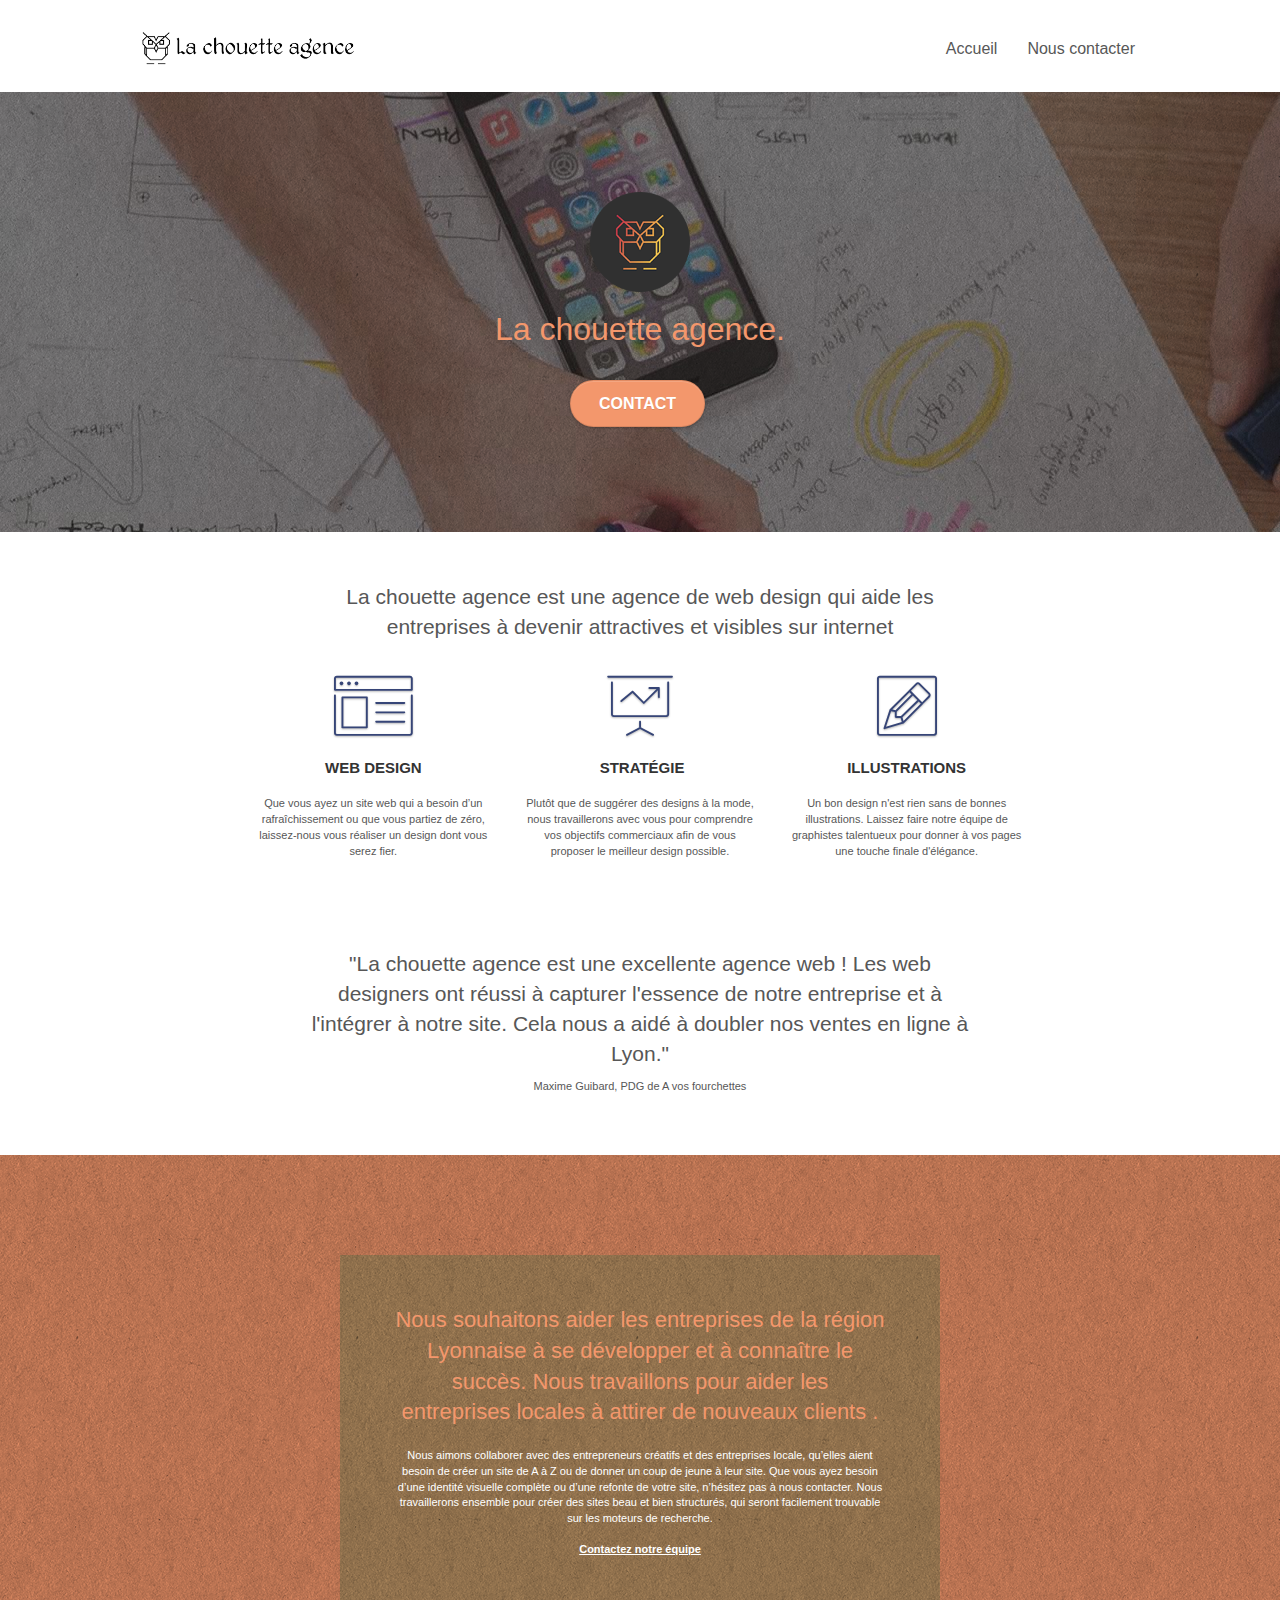
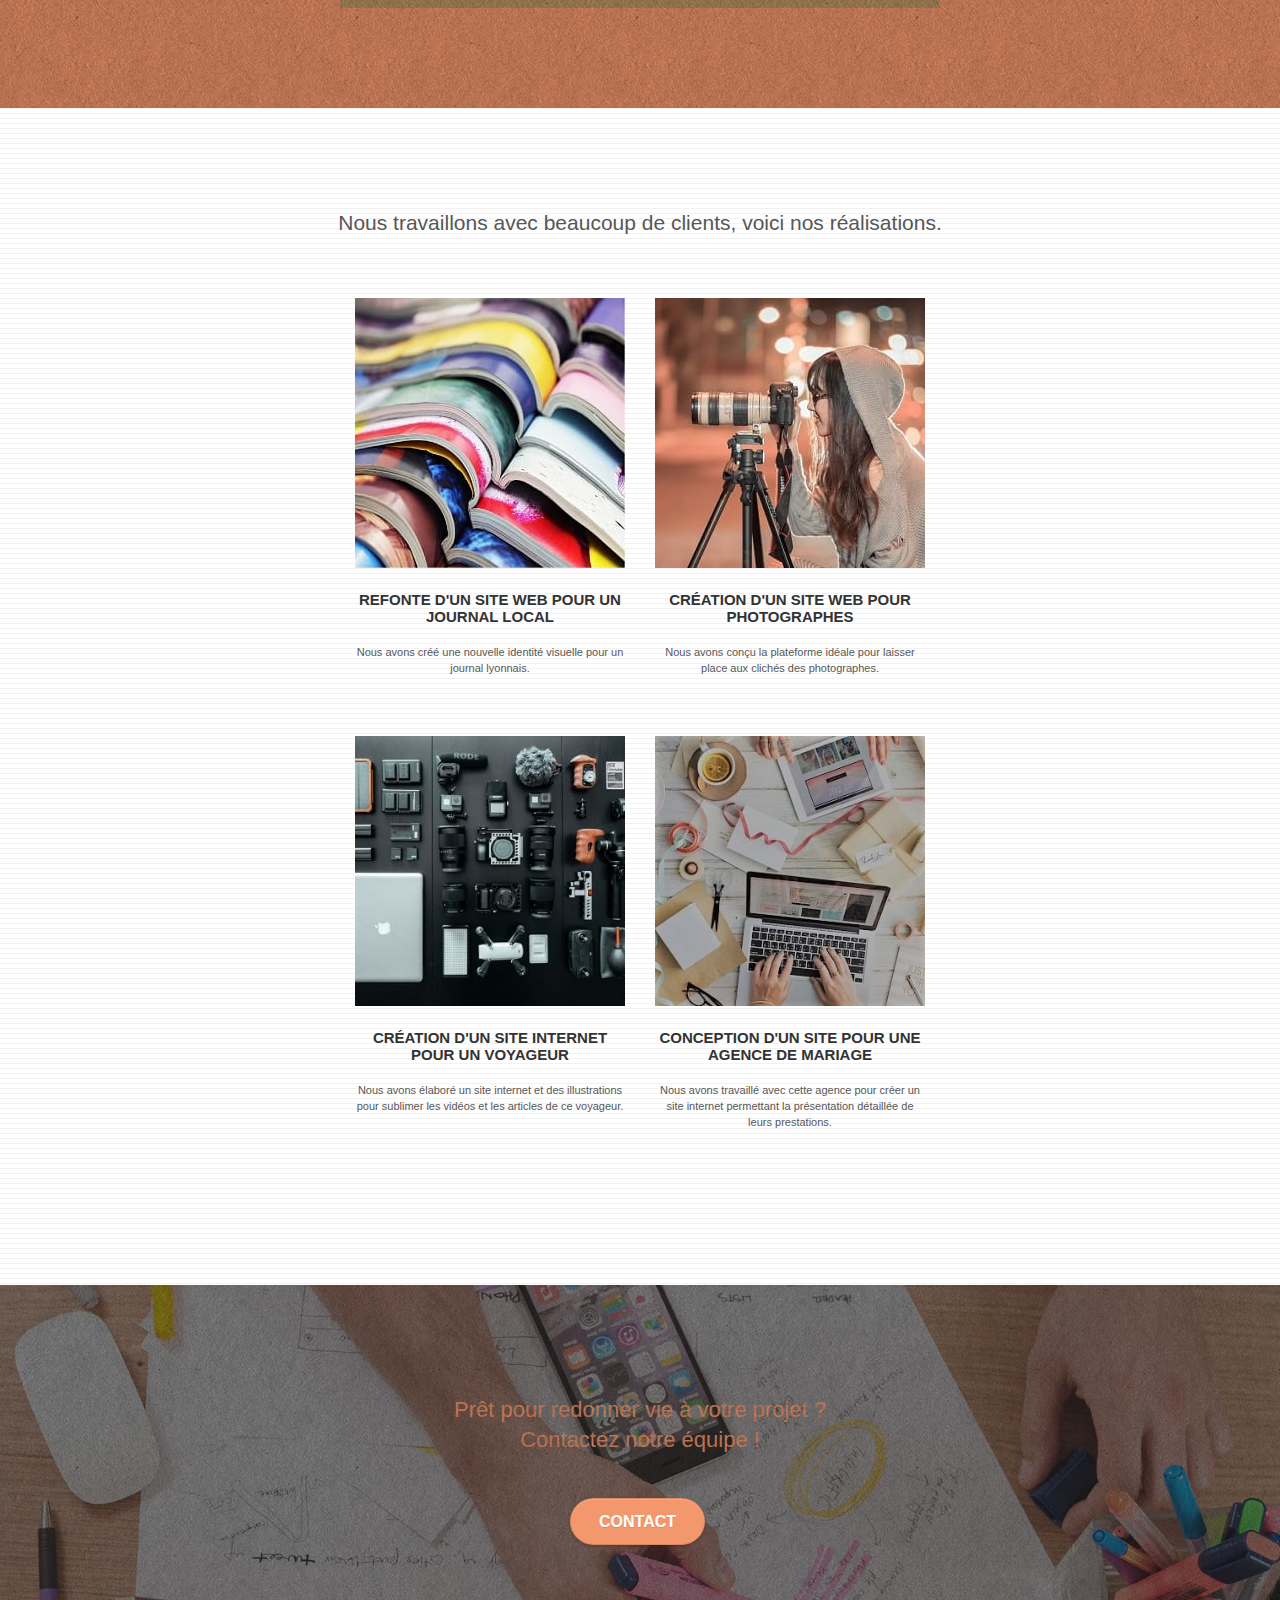
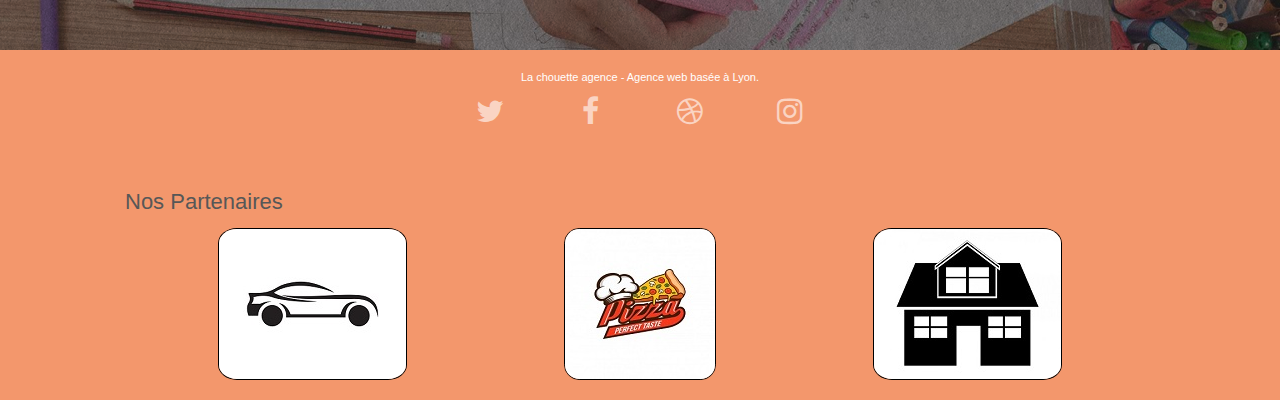
==== index.html @ 42422c64 "oublie lazy loading" ====
<!doctype html>
<html lang="fr">
<head>
    <meta charset="utf-8">
    <meta name="keywords" content="seo, google, site web, site internet, agence design paris, agence design, agence design,agence design,agence design,agence design,agence design,agence design,agence design,agence design">
    <meta name="description" content="L'entreprise de web design La chouette agence à Lyon vous propose graphistes webdesigners et intégrateurs afin de créer LE site qui vous correspond !">
    <meta name="viewport" content="width=device-width, initial-scale=1.0, viewport-fit=cover">
    <link rel="shortcut icon" type="image/png" href="favicon.jpg">
    
	<link rel="stylesheet" type="text/css" href="./css/bootstrap.css">
	<link rel="stylesheet" type="text/css" href="style.css">
	<link rel="stylesheet" type="text/css" href="./css/font-awesome.css">
	<link rel="stylesheet" type="text/css" href="./css/et-line.css">
	
    


    <title>Entreprise web design Lyon | La chouette agence</title>

    
<!-- Analytics -->
 
<!-- Analytics END -->
    
</head>
<body>
<!-- Principal conteneur -->
<div class="page-container">
    
<!-- bloc-0 -->
<header class="bloc bgc-white l-bloc " id="bloc-0">
	<div class="container bloc-sm">

		<nav class="navbar row">
			<div class="navbar-header">
				<a class="navbar-brand" href="index.html"><img loading="lazy" src="img/la-chouette-agence.png" alt="logo et typo de l'entreprise la chouette agence" height="40" /></a>
				<button id="nav-toggle" type="button" class="ui-navbar-toggle navbar-toggle" data-toggle="collapse" data-target=".navbar-1">
					<span class="sr-only">Toggle navigation</span><span class="icon-bar"></span><span class="icon-bar"></span><span class="icon-bar"></span>
				</button>
			</div>
			<div class="collapse navbar-collapse navbar-1 special-dropdown-nav">
				<ul class="site-navigation nav navbar-nav">
					<li>
						<a href="index.html">Accueil</a>
					</li>
					<li>
					</li>
					<li>
						<a href="page2.html">Nous contacter</a>
					</li>
				</ul>
			</div>
		</nav>
	</div>
</header>
<!-- bloc-0 END -->

<!-- bloc-1-presentation -->
<section class="bloc bgc-dark-slate-blue bg-banniere d-bloc bg-t-edge bloc-bg-texture texture-paper b-parallax" id="bloc-1-hero">
	<div class="container bloc-lg">
		<div class="row tight-width-whitespace">
			<div class="col-sm-12">
				<img loading="lazy" src="img/logo.png" class="center-block image-resize-mode" width="100" alt="logo de l'entreprise la chouette agence"/>
				<h1 class="text-center hero-bloc-text tc-white ">
					La chouette agence.
				</h1>
				<div class="text-center">
					<a href="page2.html" class="btn btn-lg btn-clean btn-rd cta-hero btn-atomic-tangerine" id="cta-hero">Contact</a>
				</div>
			</div>
		</div>
	</div>
</section>
<!-- bloc-1-presentation END -->

<!-- bloc-2-services -->
<section class="bloc bgc-white l-bloc" id="bloc-2-services">
	<div class="container bloc-md">
		<div class="row">
			<div class="col-sm-12 text-center">
				<p class="img-txt img-txt--1">La chouette agence est une agence de web design qui aide les entreprises à devenir attractives et visibles sur internet</p>
			</div>
		</div>
		<div class="row voffset-lg med-width-whitespace">
			<div class="col-sm-4">
				<div class="text-center">
					<span class="et-icon-browser sm-shadow icon-dark-slate-blue icons icon-lg"></span>
				</div>
				<h3 class="mg-md text-center">
					Web design
				</h3>
				<p class="text-center ">
					Que vous ayez un site web qui a besoin d&rsquo;un rafraîchissement ou que vous partiez de zéro, laissez-nous vous réaliser un design dont vous serez fier.
				</p>
			</div>
			<div class="col-sm-4">
				<div class="text-center">
					<span class="et-icon-presentation sm-shadow icon-dark-slate-blue icons icon-lg"></span>
				</div>
				<h3 class="mg-md text-center">
					&nbsp;Stratégie
				</h3>
				<p class="text-center ">
					Plutôt que de suggérer des designs à la mode, nous travaillerons avec vous pour comprendre vos objectifs commerciaux afin de vous proposer le meilleur design possible.<br>
				</p>
			</div>
			<div class="col-sm-4">
				<div class="text-center">
					<span class="et-icon-edit sm-shadow icon-dark-slate-blue icons icon-lg"></span>
				</div>
				<h3 class="mg-md text-center">
					Illustrations
				</h3>
				<p class="text-center ">
					Un bon design n'est rien sans de bonnes illustrations. Laissez faire notre équipe de graphistes talentueux pour donner à vos pages une touche finale d'élégance.
				</p>
			</div>
		</div>
		<div class="row voffset-lg voffset">
			<div class="col-xs-12 col-md-8 col-md-offset-2 text-center">
				<p class="img-txt">"La chouette agence est une excellente agence web ! Les web designers ont réussi à capturer l'essence de notre entreprise et à l'intégrer à notre site. Cela nous a aidé à doubler nos ventes en ligne à Lyon."</p>
				<p>Maxime Guibard, PDG de A vos fourchettes</p>

			</div>
		</div>
	</div>
</section>
<!-- bloc-2-services END -->

<!-- bloc-3-what-i-do -->
<section class="bloc tc-white bgc-atomic-tangerine bg-presentation d-bloc bloc-bg-texture texture-paper b-parallax" id="bloc-3-what-i-do">
	<div class="container bloc-lg">
		<div class="row tight-width-whitespace black-background">
			<div class="col-sm-12">
				<h2 class="mg-md text-center tc-white">
					Nous souhaitons aider les entreprises de la région Lyonnaise à se développer et à connaître le succès. Nous travaillons pour aider les entreprises locales à attirer de nouveaux clients .<br>
				</h2>
				<p class="text-center white">
					Nous aimons collaborer avec des entrepreneurs créatifs et des entreprises locale, qu’elles aient besoin de créer un site de A à Z ou de donner un coup de jeune à leur site. Que vous ayez besoin d’une identité visuelle complète ou d’une refonte de votre site, n’hésitez pas à nous contacter. Nous travaillerons ensemble pour créer des sites beau et bien structurés, qui seront facilement trouvable sur les moteurs de recherche. <br><br><a class="ltc-white bold-link" href="page2.html">Contactez notre équipe</a><br>
				</p>
			</div>
		</div>
	</div>
</section>
<!-- bloc-3-what-i-do END -->

<!-- bloc-4-portfolio -->
<section class="bloc bgc-white bg-lines-h2-bg bg-repeat l-bloc" id="bloc-4-portfolio">
	<div class="container bloc-lg">
		<div class="row">
			<div class="col-sm-12 text-center">
				<p class="img-txt">Nous travaillons avec beaucoup de clients, voici nos réalisations.</p>
			</div>
		</div>
		<div class="row tight-width-whitespace portfolio-row">
			<div class="col-sm-6">
				<a href="#" data-lightbox="img/1.jpg" data-gallery-id="gallery-1" data-caption="Refonte d'un site web pour un journal local" data-frame="snapshot-lb"><img loading="lazy" src="img/1.jpg" alt="Journeaux empilés les uns sur les autres" class="img-responsive portfolio-thumb" /></a>
				<h3 class="mg-md text-center">
					Refonte d'un site web pour un journal local
				</h3>
				<p class="text-center">
					Nous avons créé une nouvelle identité visuelle pour un journal lyonnais.
				</p>
			</div>
			<div class="col-sm-6">
				<a href="#" data-lightbox="img/2.jpg" data-gallery-id="gallery-1" data-caption="Création d'un site web pour photographes" data-frame="snapshot-lb"><img loading="lazy" src="img/2.jpg" class="img-responsive portfolio-thumb" alt="Photographe prenant une photo à l’aide d’un trépied" /></a>
				<h3 class="mg-md text-center">
					Création d'un site web pour photographes
				</h3>
				<p class="text-center">
					Nous avons conçu la plateforme idéale pour laisser place aux clichés des photographes.
				</p>
			</div>
		</div>
		<div class="row tight-width-whitespace portfolio-row">
			<div class="col-sm-6">
				<a href="#" data-lightbox="img/3.jpg" data-gallery-id="gallery-1" data-caption="Création d'un site internet pour un voyageur" data-frame="snapshot-lb"><img loading="lazy" src="img/3.jpg" class="img-responsive portfolio-thumb" alt="Table remplie d'objets High-Tech en tout genre"/></a>
				<h3 class="mg-md text-center">
					Création d'un site internet pour un voyageur
				</h3>
				<p class="text-center">
					Nous avons élaboré un site internet et des illustrations pour sublimer les vidéos et les articles de ce voyageur.
				</p>
			</div>
			<div class="col-sm-6">
				<a href="#" data-lightbox="img/4.jpg" data-gallery-id="gallery-1" data-caption="Conception d'un site pour une agence de mariage" data-frame="snapshot-lb"><img  loading="lazy" src="img/4.jpg" class="img-responsive portfolio-thumb" alt="Bureau de travail metiers créatifs" /></a>
				<h3 class="mg-md text-center">
					Conception d'un site pour une agence de mariage
				</h3>
				<p class="text-center">
					Nous avons travaillé avec cette agence pour créer un site internet permettant la présentation détaillée de leurs prestations.
				</p>
			</div>
		</div>
	</div>
</section>
<!-- bloc-4-portfolio END -->

<!-- bloc-5-cta -->
<section class="bloc bgc-dark-slate-blue bg-banniere d-bloc bloc-bg-texture texture-paper" id="bloc-5-cta">
	<div class="container bloc-lg">
		<div class="row">
			<h2 class="mg-md text-center tc-white">
				Prêt pour redonner vie à votre projet ?<br>Contactez notre équipe !
			</h2>
			<div class="col-sm-12 text-center">
				<a href="page2.html" class="btn btn-atomic-tangerine btn-clean btn-rd btn-lg cta-hero">Contact</a>
			</div>
		</div>
	</div>
</section>
<!-- bloc-5-cta END -->

<!-- Footer - bloc-8 -->
<footer class="bloc bgc-atomic-tangerine d-bloc" id="bloc-8">
	<div class="container bloc-sm">
		<div class="row">
			<div class="col-sm-12">
				<p class="text-center white">
					La chouette agence - Agence web basée à Lyon.<br>
				</p>
				<div class="row row-no-gutters social">
					<div class="col-sm-3">
						<div class="text-center">
							<a class="social" href="index.html"><span class="fa fa-twitter icon-md"></span></a>
						</div>
					</div>
					<div class="col-sm-3">
						<div class="text-center">
							<a class="social" href="index.html"><span class="fa fa-facebook icon-md"></span></a>
						</div>
					</div>
					<div class="col-sm-3">
						<div class="text-center">
							<a class="social" href="index.html"><span class="fa fa-dribbble icon-md"></span></a>
						</div>
					</div>
					<div class="col-sm-3">
						<div class="text-center">
							<a class="social" href="index.html"><span class="fa fa-instagram icon-md"></span></a>
						</div>
					</div>
					<div class="keywords" style="color:#F3976C;">Agence web à paris, stratégie web, web design, illustrations, design de site web, site web, web, internet, site internet, site</div>
				</div>
				<div class="row">
					<h2>Nos Partenaires</h2>
					<div class="col-sm-12 partenaires">
						
								<a href="voiture.com"><img loading="lazy" src="img/logo1.jpg" alt="logo representant une voiture" class="logo"></a>
								<a href="pizza.com"><img  loading="lazy" src="img/logo2.jpg" alt="logo representant une pizza" class="logo"></a>
								<a href="matoiture.com"><img loading="lazy" src="img/logo3.jpg" alt="logo representant une maison" class="logo"></a>		
					</div>
				</div>
			</div>
		</div>
	</div>
</footer>
<!-- Footer - bloc-8 END -->

</div>
<!-- Principal conteneur END -->
    
<script src="./js/jquery-2.1.0.js"></script>
<script src="./js/bootstrap.js"></script>
<script src="./js/blocs.js"></script>
<script src="./js/jquery.touchSwipe.js" defer></script>
<script src="./js/gmaps.js"></script>
</body>
</html>
---- style.css ----
body {
    margin: 0;
    padding: 0;
    background: #FFF;
    overflow-x: hidden;
    -webkit-font-smoothing: antialiased;
    -moz-osx-font-smoothing: grayscale;
}

a,
button {
    transition: all .3s ease-in-out;
    outline: none!important;
}

a:hover {
    text-decoration: none;
    cursor: pointer;
}

#page-loading-blocs-notifaction {
    position: fixed;
    top: 0;
    bottom: 0;
    width: 100%;
    z-index: 100000;
    background: #FFFFFF url("img/pageload-spinner.gif") no-repeat center center;
}

.bloc {
    width: 100%;
    clear: both;
    background: 50% 50% no-repeat;
    padding: 0 50px;
    -webkit-background-size: cover;
    -moz-background-size: cover;
    -o-background-size: cover;
    background-size: cover;
    position: relative;
}

.bloc .container {
    padding-left: 0;
    padding-right: 0;
}

.bloc-lg {
    padding: 100px 50px;
}

.bloc-md {
    padding: 50px;
}

.bloc-sm {
    padding: 20px 50px;
}

.bg-center,
.bg-l-edge,
.bg-r-edge,
.bg-t-edge,
.bg-b-edge,
.bg-tl-edge,
.bg-bl-edge,
.bg-tr-edge,
.bg-br-edge,
.bg-repeat {
    -webkit-background-size: auto!important;
    -moz-background-size: auto!important;
    -o-background-size: auto!important;
    background-size: auto!important;
}

.bg-repeat {
    background: repeat;
}

.bg-t-edge {
    background: top no-repeat;
}

.bloc-bg-texture::before {
    content: "";
    background-size: 2px 2px;
    position: absolute;
    top: 0;
    bottom: 0;
    left: 0;
    right: 0;
}

.texture-paper::before {
    background: url("img/texture-paper.png");
    background-size: 280px 280px;
}

.b-parallax {
    background-attachment: fixed;
}

.d-bloc {
    color: rgba(255, 255, 255, .7);
}

.d-bloc button:hover {
    color: rgba(255, 255, 255, .9);
}

.d-bloc .icon-round,
.d-bloc .icon-square,
.d-bloc .icon-rounded,
.d-bloc .icon-semi-rounded-a,
.d-bloc .icon-semi-rounded-b {
    border-color: rgba(255, 255, 255, .9);
}

.d-bloc .divider-h span {
    border-color: rgba(255, 255, 255, .2);
}

.d-bloc .a-btn,
.d-bloc .navbar a,
.d-bloc .navbar-brand,
.d-bloc a .icon-sm,
.d-bloc a .icon-md,
.d-bloc a .icon-lg,
.d-bloc a .icon-xl,
.d-bloc h1 a,
.d-bloc h2 a,
.d-bloc h3 a,
.d-bloc h4 a,
.d-bloc h5 a,
.d-bloc h6 a,
.d-bloc p a {
    color: rgba(255, 255, 255, .6);
}

.d-bloc .a-btn:hover,
.d-bloc .navbar a:hover,
.d-bloc .navbar-brand:hover,
.d-bloc a:hover .icon-sm,
.d-bloc a:hover .icon-md,
.d-bloc a:hover .icon-lg,
.d-bloc a:hover .icon-xl,
.d-bloc h1 a:hover,
.d-bloc h2 a:hover,
.d-bloc h3 a:hover,
.d-bloc h4 a:hover,
.d-bloc h5 a:hover,
.d-bloc h6 a:hover,
.d-bloc p a:hover {
    color: rgba(255, 255, 255, 1);
}

.d-bloc .navbar-toggle .icon-bar {
    background: rgba(255, 255, 255, 1);
}

.d-bloc .btn-wire,
.d-bloc .btn-wire:hover {
    color: rgba(255, 255, 255, 1);
    border-color: rgba(255, 255, 255, 1);
}

.d-bloc .panel {
    color: rgba(0, 0, 0, .5);
}

.d-bloc .panel button:hover {
    color: rgba(0, 0, 0, .7);
}

.d-bloc .panel icon {
    border-color: rgba(0, 0, 0, .7);
}

.d-bloc .panel .divider-h span {
    border-color: rgba(0, 0, 0, .1);
}

.d-bloc .panel .a-btn {
    color: rgba(0, 0, 0, .6);
}

.d-bloc .panel .a-btn:hover {
    color: rgba(0, 0, 0, 1);
}

.d-bloc .panel .btn-wire,
.d-bloc .panel .btn-wire:hover {
    color: rgba(0, 0, 0, .7);
    border-color: rgba(0, 0, 0, .3);
}

.d-bloc .panel,
.l-bloc {
    color: rgba(0, 0, 0, .5);
}

.d-bloc .panel button:hover,
.l-bloc button:hover {
    color: rgba(0, 0, 0, .7);
}

.l-bloc .icon-round,
.l-bloc .icon-square,
.l-bloc .icon-rounded,
.l-bloc .icon-semi-rounded-a,
.l-bloc .icon-semi-rounded-b {
    border-color: rgba(0, 0, 0, .7);
}

.d-bloc .panel .divider-h span,
.l-bloc .divider-h span {
    border-color: rgba(0, 0, 0, .1);
}

.d-bloc .panel .a-btn,
.l-bloc .a-btn,
.l-bloc .navbar a,
.l-bloc .navbar-brand,
.l-bloc a .icon-sm,
.l-bloc a .icon-md,
.l-bloc a .icon-lg,
.l-bloc a .icon-xl,
.l-bloc h1 a,
.l-bloc h2 a,
.l-bloc h3 a,
.l-bloc h4 a,
.l-bloc h5 a,
.l-bloc h6 a,
.l-bloc p a {
    color: rgba(0, 0, 0, .6);
}

.d-bloc .panel .a-btn:hover,
.l-bloc .a-btn:hover,
.l-bloc .navbar a:hover,
.l-bloc .navbar-brand:hover,
.l-bloc a:hover .icon-sm,
.l-bloc a:hover .icon-md,
.l-bloc a:hover .icon-lg,
.l-bloc a:hover .icon-xl,
.l-bloc h1 a:hover,
.l-bloc h2 a:hover,
.l-bloc h3 a:hover,
.l-bloc h4 a:hover,
.l-bloc h5 a:hover,
.l-bloc h6 a:hover,
.l-bloc p a:hover {
    color: rgba(0, 0, 0, 1);
}

.l-bloc .navbar-toggle .icon-bar {
    color: rgba(0, 0, 0, .6);
}

.d-bloc .panel .btn-wire,
.d-bloc .panel .btn-wire:hover,
.l-bloc .btn-wire,
.l-bloc .btn-wire:hover {
    color: rgba(0, 0, 0, .7);
    border-color: rgba(0, 0, 0, .3);
}

.voffset {
    margin-top: 30px;
}

.voffset-lg {
    margin-top: 80px;
}

.row-no-gutters {
    margin-right: 0;
    margin-left: 0;
}

.row.row-no-gutters > [class^="col-"],
.row.row-no-gutters > [class*=" col-"] {
    padding-right: 0;
    padding-left: 0;
}

#bloc-1-hero h1 {
    font-size: 32px;
}

.navbar {
    margin-bottom: 0;
    z-index: 1;
}

.navbar-brand {
    height: auto;
    padding: 3px 15px;
    font-size: 25px;
    font-weight: normal;
    font-weight: 600;
    line-height: 44px;
}

.navbar-brand img {
    max-height: 200px;
    margin: 0 5px 0 0;
    display: inline;
}

.navbar-brand img[src$=svg] {
    min-width: 100px;
}

.nav-center .navbar-brand img {
    margin: 0;
}

.navbar .nav {
    padding-top: 2px;
    margin-right: -16px;
    float: right;
    z-index: 1;
}

.nav > li {
    float: left;
    margin-top: 4px;
    font-size: 16px;
}

.navbar-nav .open .dropdown-menu > li > a {
    text-align: inherit;
}

.nav > li a:hover,
.nav > li a:focus {
    background: transparent;
}

.navbar-toggle {
    margin: 10px 10px 0 0;
    border: 0px;
}

.navbar-toggle:hover {
    background: transparent!important;
}

.navbar-toggle .icon-bar {
    background-color: rgba(0, 0, 0, .5);
    width: 26px;
}

.nav-invert .navbar .nav {
    float: left;
}

.nav-invert .navbar-header,
.nav-invert .navbar-brand {
    float: right;
    position: relative;
    z-index: 2;
}

@media (min-width: 768px) {
    .site-navigation {
        position: absolute;
        top: 50%;
        right: 20px;
        transform: translate(0, -50%);
        -webkit-transform: translateY(-50%);
    }
    .nav > li .dropdown-menu a,
    .nav > li .dropdown-menu a:hover {
        color: #484848;
    }
    .nav-invert .site-navigation {
        left: 0;
        right: 0;
    }
    .nav-center {
        text-align: center;
    }
    .nav-center .navbar-header {
        width: 100%;
    }
    .nav-center .navbar-header,
    .nav-center .navbar-brand,
    .nav-center .nav > li {
        float: none;
        display: inline-block;
    }
    .nav-center .site-navigation {
        position: relative;
        width: 100%;
        right: 0;
        margin-right: 0px;
        margin-top: 20px;
    }
    .nav-center.mini-nav .navbar-toggle {
        float: none;
        margin: 10px auto 0;
    }
}

.nav > li > .dropdown a {
    background: none!important;
    display: block;
    padding: 14px 15px;
}

nav .caret {
    margin: 0 5px;
}

.dropdown-menu .dropdown-menu {
    top: -8px;
    left: 100%;
}

.dropdown-menu .dropmenu-flow-right {
    top: 100%;
    left: 0;
    margin-left: -1px;
    border-top-left-radius: 0;
    border-top-right-radius: 0;
}

.dropdown-menu .dropdown span {
    border: 4px solid black;
    border-top-color: transparent;
    border-right-color: transparent;
    border-bottom-color: transparent;
    margin: 6px -5px 0 0!important;
    float: right;
}

.mg-md {
    margin-top: 10px;
    margin-bottom: 20px;
}

.mg-lg {
    margin-top: 10px;
    margin-bottom: 40px;
}

.btn {
    margin: 0 5px 5px 0;
}

.btn.pull-right {
    margin: 0 0 5px 5px;
}

.btn-d,
.btn-d:hover,
.btn-d:focus {
    color: #FFF;
    background: rgba(0, 0, 0, .3);
}

button {
    outline: none!important;
}

.btn-rd {
    border-radius: 40px;
}

.btn-clean {
    border: 1px solid rgba(0, 0, 0, .08);
    border-bottom-color: rgba(0, 0, 0, .1);
    text-shadow: 0 1px 0 rgba(0, 0, 1, .1);
    box-shadow: 0 1px 3px rgba(0, 0, 1, .25), inset 0 1px 0 0 rgba(255, 255, 255, .15);
}

.icon-md {
    font-size: 30px!important;
}

.icon-lg {
    font-size: 60px!important;
}

.sm-shadow {
    text-shadow: 0 1px 2px rgba(0, 0, 0, .3);
}

.panel-sq,
.panel-sq .panel-heading,
.panel-sq .panel-footer {
    border-radius: 0;
}

.panel-rd {
    border-radius: 30px;
}

.panel-rd .panel-heading {
    border-radius: 29px 29px 0 0;
}

.panel-rd .panel-footer {
    border-radius: 0 0 29px 29px;
}

.form-control {
    border-color: rgba(0, 0, 0, .1);
    box-shadow: none;
}

.scrollToTop {
    width: 40px;
    height: 40px;
    position: fixed;
    bottom: 20px;
    right: 20px;
    opacity: 0;
    z-index: 500;
    transition: all .3s ease-in-out;
}

.scrollToTop span {
    margin-top: 6px;
}

.showScrollTop {
    font-size: 14px;
    opacity: 1;
}

a[data-lightbox] {
    position: relative;
    display: block;
    text-align: center;
}

a[data-lightbox]:hover::before {
    content: "+";
    font-family: "HelveticaNeue-Light", "Helvetica Neue Light", "Helvetica Neue", Helvetica, Arial;
    font-size: 32px;
    width: 50px;
    height: 50px;
    margin-left: -25px;
    border-radius: 50%;
    background: rgba(0, 0, 0, .6);
    color: #FFF;
    font-weight: 100;
    z-index: 1;
    position: absolute;
    top: 50%;
    transform: translateY(-50%);
    -webkit-transform: translateY(-50%);
}

a[data-lightbox]:hover img {
    opacity: 0.6;
    -webkit-animation-fill-mode: none;
    animation-fill-mode: none;
}

#lightbox-modal {
    display: flex;
    align-items: center;
}

#lightbox-modal .modal-dialog {
    width: 90%;
    max-width: 900px;
    margin: 0 auto 0;
}

#lightbox-modal .modal-dialog img {
    max-height: 90vh;
    margin: 0 auto;
}

.lightbox-caption {
    padding: 20px;
    color: #FFF;
    background: rgba(0, 0, 0, .5);
    position: absolute;
    left: 15px;
    right: 15px;
    bottom: 5px;
}

.close-lightbox {
    color: #FFF;
    font-size: 30px;
    position: absolute;
    top: 20px;
    right: 20px;
    z-index: 20;
    background: rgba(0, 0, 0, .5);
    border: none;
    line-height: 30px;
    padding: 0 9px 5px;
    opacity: 0.3;
}

.close-lightbox:hover,
.next-lightbox:hover,
.prev-lightbox:hover {
    opacity: 1.0;
    color: #FFF;
}

.next-lightbox,
.prev-lightbox {
    font-size: 20px;
    color: rgba(255, 255, 255, .9);
    background: rgba(0, 0, 0, .5);
    transition: all .2s ease-in-out;
    position: absolute;
    top: 45%;
    z-index: 1;
    opacity: 0.4;
}

.next-lightbox {
    padding: 6px 8px 1px 13px;
    right: 25px;
}

.prev-lightbox {
    padding: 6px 13px 1px 10px;
    left: 25px;
}

.snapshot-lb .modal-body {
    padding-bottom: 45px;
}

.snapshot-lb .lightbox-caption {
    padding: 0;
    color: rgba(0, 0, 0, .5);
    background: none;
}

h1,
h2,
h3,
h4,
h5,
h6,
p,
label,
.btn,
a {
    font-family: "helvetica";
    font-weight: 400;
    color: #575757!important;
}

.container {
    max-width: 1000px;
}

.hero-bloc-text {
    font-size: 38px;
}

.hero-bloc-text-sub {
    font-size: 36px;
}

.statement-bloc-text {
    line-height: 26px;
    font-style: italic;
    font-size: 20px;
    text-align: center;
    font-weight: lighter;
    max-width: 520px;
    margin: auto auto auto auto;
}

p {
    font-size: 11px;
}

.tight-width-whitespace {
    max-width: 600px;
    margin: auto auto auto auto;
}

.h1 {
    font-size: 20px;
    font-family: "Open Sans";
}

.cta-hero {
    margin-top: 22px;
    color: #FFFFFF!important;
    text-transform: uppercase;
    padding: 12px 28px 12px 28px;
    font-size: 16px;
    font-weight: 700;
}

.social {
    max-width: 400px;
    margin: auto auto auto auto;
}

h2 {
    font-size: 22px;
    line-height: 1.4em;
}

h3 {
    font-size: 15px;
    text-transform: uppercase;
    font-weight: 700;
    color: #333333!important;
}

.med-width-whitespace {
    max-width: 800px;
    margin: auto auto auto auto;
    box-shadow: 0px 0px 0px #000000;
}

h1 {
    color: #333333!important;
}

h4 {
    color: #333333!important;
}

.icons {
    margin-bottom: 14px;
    margin-top: 24px;
}

.white {
    color: #FFFFFF!important;
}

.portfolio-thumb {
    margin-bottom: 24px;
}

.portfolio-row {
    margin-bottom: 44px;
    margin-top: 50px;
}

.avatar {
    box-shadow: 0px 4px 9px rgba(0, 0, 0, 0.3);
}

.black-background {
    background-color: rgba(165, 147, 99, 0.7);
    padding: 40px 40px 40px 40px;
}

.bold-link {
    font-weight: 900;
    text-decoration: underline!important;
}

.bgc-white {
    background-color: #FFFFFF;
}

.bgc-dark-slate-blue {
    background-color: #364577;
}

.bgc-atomic-tangerine {
    background-color: #F3976C;
}

.tc-white {
    color: #F3976C!important;
}

.btn-atomic-tangerine {
    background: #F3976C;
    color: #FFFFFF!important;
}

.btn-atomic-tangerine:hover {
    background: #c27956!important;
    color: #FFFFFF!important;
}

.ltc-white {
    color: #FFFFFF!important;
}

.ltc-white:hover {
    color: #cccccc!important;
}

.ltc-atomic-tangerine {
    color: #F3976C!important;
}

.ltc-atomic-tangerine:hover {
    color: #c27956!important;
}

.icon-dark-slate-blue {
    color: #364577!important;
    border-color: #364577!important;
}

.bg-dots-bg {
    background-image: url("img/dots-bg.png");
}

.bg-lines-h2-bg {
    background-image: url("img/lines-h2-bg.png");
}

.bg-banniere {
    background-image: url("img/la-chouette-agence-banniere.jpg");
}

.bg-presentation {
    background-image: url("img/image-de-presentation.jpg");
}
/* PERSO */

.partenaires {
    display: flex;
    justify-content: space-around;
}

.logo {
    border: #000000 1px solid;
    border-radius: 10%;
}

.img-txt {
    font-size: 1.5em;
}

.img-txt--1 {
    margin-left: 200px;
    margin-right: 200px;
}

/* FIN PERSO */


@media (max-width: 1024px) {
    .bloc {
        padding-left: 20px;
        padding-right: 20px;
    }
    .bloc.full-width-bloc,
    .bloc-tile-2.full-width-bloc .container,
    .bloc-tile-3.full-width-bloc .container,
    .bloc-tile-4.full-width-bloc .container {
        padding-left: 0;
        padding-right: 0;
    }
}

@media (max-width: 992px) and (min-width: 768px) {
    .navbar .nav {
        max-width: 80%
    }
    .nav-center.navbar .nav {
        max-width: 100%
    }
}
 
@media only screen and (min-device-width: 768px) and (max-device-width: 1024px) and (orientation: landscape) {
    .b-parallax {
        background-attachment: scroll;
    }
}

@media only screen and (min-device-width: 1024px) and (max-device-width: 1366px) and (-webkit-min-device-pixel-ratio: 1.5) {
    .b-parallax {
        background-attachment: scroll;
    }
}

@media (max-width: 991px) {
    .container {
        width: 100%;
    }
    .b-parallax {
        background-attachment: scroll;
    }
    .page-container,
    #hero-bloc {
        overflow-x: hidden;
        position: relative;
    }
    .bloc {
        padding-left: constant(safe-area-inset-left);
        padding-right: constant(safe-area-inset-right);
    }
    .bloc-group,
    .bloc-group .bloc {
        display: block;
        width: 100%;
    }
    .bloc-fill-screen .fill-bloc-top-edge,
    .bloc-fill-screen .fill-bloc-bottom-edge {
        padding: 0 20px;
        padding-left: constant(safe-area-inset-left);
        padding-right: constant(safe-area-inset-right);
    }
}

@media (max-width: 767px) {
    .page-container {
        overflow-x: hidden;
        position: relative;
    }
    h1,
    h2,
    h3,
    h4,
    h5,
    h6,
    p,
    #disqus_thread {
        padding-left: 10px!important;
        padding-right: 10px!important;
    }
    .b-parallax {
        background-attachment: scroll;
    }
    .navbar .nav {
        padding-top: 0;
        border-top: 1px solid rgba(0, 0, 0, .2);
        float: none!important;
    }
    .navbar.row {
        margin-left: 0;
        margin-right: 0;
    }
    .site-navigation {
        position: inherit;
        transform: none;
        -webkit-transform: none;
        -ms-transform: none;
    }
    .nav > li {
        margin-top: 0;
        border-bottom: 1px solid rgba(0, 0, 0, .1);
        background: rgba(0, 0, 0, .05);
        text-align: left;
        padding-left: 15px;
        width: 100%;
    }
    .nav > li:hover {
        background: rgba(0, 0, 0, .08);
    }
    .dropdown .dropdown a .caret {
        float: none;
        margin: 5px 0 0 10px!important;
        border: 4px solid black;
        border-bottom-color: transparent;
        border-right-color: transparent;
        border-left-color: transparent;
    }
    #hero-bloc .navbar .nav {
        background: rgba(0, 0, 0, .8);
    }
    #hero-bloc .navbar .nav a {
        color: rgba(255, 255, 255, .6);
    }
    .hero {
        padding: 50px 0;
    }
    .hero-nav {
        left: -1px;
        right: -1px;
    }
    .navbar-collapse {
        padding: 0;
        overflow-x: hidden;
        -webkit-box-shadow: none;
        box-shadow: none;
    }
    .navbar-brand img {
        max-height: 40px;
        width: auto;
    }
    .nav-invert .navbar-header {
        float: none;
        width: 100%;
    }
    .nav-invert .navbar-toggle {
        float: left;
        margin-left: 10px;
    }
    .bloc {
        padding-left: 0;
        padding-right: 0;
    }
    .bloc-xxl,
    .bloc-xl,
    .bloc-lg {
        padding: 40px 0;
    }
    .bloc-sm,
    .bloc-md {
        padding-left: 0;
        padding-right: 0;
    }
    .bloc-tile-2 .container,
    .bloc-tile-3 .container,
    .bloc-tile-4 .container,
    .bloc-fill-screen .fill-bloc-top-edge,
    .bloc-fill-screen .fill-bloc-bottom-edge {
        padding-left: 0;
        padding-right: 0;
    }
    .a-block {
        padding: 0 10px;
    }
    .btn-dwn {
        display: none;
    }
    .voffset {
        margin-top: 5px;
    }
    .voffset-md {
        margin-top: 20px;
    }
    .voffset-lg {
        margin-top: 30px;
    }
    form {
        padding: 5px;
    }
    .close-lightbox {
        display: inline-block;
    }
    .blocsapp-device-iphone5 {
        background-size: 216px 425px;
        padding-top: 60px;
        width: 216px;
        height: 425px;
    }
    .blocsapp-device-iphone5 img {
        width: 180px;
        height: 320px;
    }
}

@media (max-width: 400px) {
    .bloc {
        padding-left: 0;
        padding-right: 0;
    }
}

@media (max-width: 767px) {
    .bloc-mob-center-text {
        text-align: center;
    }
}
---- css/et-line.css ----
@font-face {
    font-family: et-line;
    src: url(../fonts/et-line.eot);
    src: url(../fonts/et-line.eot?#iefix) format('embedded-opentype'), url(../fonts/et-line.woff) format('woff'), url(../fonts/et-line.ttf) format('truetype'), url(../fonts/et-line.svg#et-line) format('svg');
    font-weight: 400;
    font-style: normal
}

.et-icon-adjustments,
.et-icon-alarmclock,
.et-icon-anchor,
.et-icon-aperture,
.et-icon-attachment,
.et-icon-bargraph,
.et-icon-basket,
.et-icon-beaker,
.et-icon-bike,
.et-icon-book-open,
.et-icon-briefcase,
.et-icon-browser,
.et-icon-calendar,
.et-icon-camera,
.et-icon-caution,
.et-icon-chat,
.et-icon-circle-compass,
.et-icon-clipboard,
.et-icon-clock,
.et-icon-cloud,
.et-icon-compass,
.et-icon-desktop,
.et-icon-dial,
.et-icon-document,
.et-icon-documents,
.et-icon-download,
.et-icon-dribbble,
.et-icon-edit,
.et-icon-envelope,
.et-icon-expand,
.et-icon-facebook,
.et-icon-flag,
.et-icon-focus,
.et-icon-gears,
.et-icon-genius,
.et-icon-gift,
.et-icon-global,
.et-icon-globe,
.et-icon-googleplus,
.et-icon-grid,
.et-icon-happy,
.et-icon-hazardous,
.et-icon-heart,
.et-icon-hotairballoon,
.et-icon-hourglass,
.et-icon-key,
.et-icon-laptop,
.et-icon-layers,
.et-icon-lifesaver,
.et-icon-lightbulb,
.et-icon-linegraph,
.et-icon-linkedin,
.et-icon-lock,
.et-icon-magnifying-glass,
.et-icon-map,
.et-icon-map-pin,
.et-icon-megaphone,
.et-icon-mic,
.et-icon-mobile,
.et-icon-newspaper,
.et-icon-notebook,
.et-icon-paintbrush,
.et-icon-paperclip,
.et-icon-pencil,
.et-icon-phone,
.et-icon-picture,
.et-icon-pictures,
.et-icon-piechart,
.et-icon-presentation,
.et-icon-pricetags,
.et-icon-printer,
.et-icon-profile-female,
.et-icon-profile-male,
.et-icon-puzzle,
.et-icon-quote,
.et-icon-recycle,
.et-icon-refresh,
.et-icon-ribbon,
.et-icon-rss,
.et-icon-sad,
.et-icon-scissors,
.et-icon-scope,
.et-icon-search,
.et-icon-shield,
.et-icon-speedometer,
.et-icon-strategy,
.et-icon-streetsign,
.et-icon-tablet,
.et-icon-target,
.et-icon-telescope,
.et-icon-toolbox,
.et-icon-tools,
.et-icon-tools-2,
.et-icon-trophy,
.et-icon-tumblr,
.et-icon-twitter,
.et-icon-upload,
.et-icon-video,
.et-icon-wallet,
.et-icon-wine {
    font-family: et-line;
    speak: none;
    font-style: normal;
    font-weight: 400;
    font-variant: normal;
    text-transform: none;
    line-height: 1;
    -webkit-font-smoothing: antialiased;
    -moz-osx-font-smoothing: grayscale;
    display: inline-block
}

.et-icon-mobile:before {
    content: "\e000"
}

.et-icon-laptop:before {
    content: "\e001"
}

.et-icon-desktop:before {
    content: "\e002"
}

.et-icon-tablet:before {
    content: "\e003"
}

.et-icon-phone:before {
    content: "\e004"
}

.et-icon-document:before {
    content: "\e005"
}

.et-icon-documents:before {
    content: "\e006"
}

.et-icon-search:before {
    content: "\e007"
}

.et-icon-clipboard:before {
    content: "\e008"
}

.et-icon-newspaper:before {
    content: "\e009"
}

.et-icon-notebook:before {
    content: "\e00a"
}

.et-icon-book-open:before {
    content: "\e00b"
}

.et-icon-browser:before {
    content: "\e00c"
}

.et-icon-calendar:before {
    content: "\e00d"
}

.et-icon-presentation:before {
    content: "\e00e"
}

.et-icon-picture:before {
    content: "\e00f"
}

.et-icon-pictures:before {
    content: "\e010"
}

.et-icon-video:before {
    content: "\e011"
}

.et-icon-camera:before {
    content: "\e012"
}

.et-icon-printer:before {
    content: "\e013"
}

.et-icon-toolbox:before {
    content: "\e014"
}

.et-icon-briefcase:before {
    content: "\e015"
}

.et-icon-wallet:before {
    content: "\e016"
}

.et-icon-gift:before {
    content: "\e017"
}

.et-icon-bargraph:before {
    content: "\e018"
}

.et-icon-grid:before {
    content: "\e019"
}

.et-icon-expand:before {
    content: "\e01a"
}

.et-icon-focus:before {
    content: "\e01b"
}

.et-icon-edit:before {
    content: "\e01c"
}

.et-icon-adjustments:before {
    content: "\e01d"
}

.et-icon-ribbon:before {
    content: "\e01e"
}

.et-icon-hourglass:before {
    content: "\e01f"
}

.et-icon-lock:before {
    content: "\e020"
}

.et-icon-megaphone:before {
    content: "\e021"
}

.et-icon-shield:before {
    content: "\e022"
}

.et-icon-trophy:before {
    content: "\e023"
}

.et-icon-flag:before {
    content: "\e024"
}

.et-icon-map:before {
    content: "\e025"
}

.et-icon-puzzle:before {
    content: "\e026"
}

.et-icon-basket:before {
    content: "\e027"
}

.et-icon-envelope:before {
    content: "\e028"
}

.et-icon-streetsign:before {
    content: "\e029"
}

.et-icon-telescope:before {
    content: "\e02a"
}

.et-icon-gears:before {
    content: "\e02b"
}

.et-icon-key:before {
    content: "\e02c"
}

.et-icon-paperclip:before {
    content: "\e02d"
}

.et-icon-attachment:before {
    content: "\e02e"
}

.et-icon-pricetags:before {
    content: "\e02f"
}

.et-icon-lightbulb:before {
    content: "\e030"
}

.et-icon-layers:before {
    content: "\e031"
}

.et-icon-pencil:before {
    content: "\e032"
}

.et-icon-tools:before {
    content: "\e033"
}

.et-icon-tools-2:before {
    content: "\e034"
}

.et-icon-scissors:before {
    content: "\e035"
}

.et-icon-paintbrush:before {
    content: "\e036"
}

.et-icon-magnifying-glass:before {
    content: "\e037"
}

.et-icon-circle-compass:before {
    content: "\e038"
}

.et-icon-linegraph:before {
    content: "\e039"
}

.et-icon-mic:before {
    content: "\e03a"
}

.et-icon-strategy:before {
    content: "\e03b"
}

.et-icon-beaker:before {
    content: "\e03c"
}

.et-icon-caution:before {
    content: "\e03d"
}

.et-icon-recycle:before {
    content: "\e03e"
}

.et-icon-anchor:before {
    content: "\e03f"
}

.et-icon-profile-male:before {
    content: "\e040"
}

.et-icon-profile-female:before {
    content: "\e041"
}

.et-icon-bike:before {
    content: "\e042"
}

.et-icon-wine:before {
    content: "\e043"
}

.et-icon-hotairballoon:before {
    content: "\e044"
}

.et-icon-globe:before {
    content: "\e045"
}

.et-icon-genius:before {
    content: "\e046"
}

.et-icon-map-pin:before {
    content: "\e047"
}

.et-icon-dial:before {
    content: "\e048"
}

.et-icon-chat:before {
    content: "\e049"
}

.et-icon-heart:before {
    content: "\e04a"
}

.et-icon-cloud:before {
    content: "\e04b"
}

.et-icon-upload:before {
    content: "\e04c"
}

.et-icon-download:before {
    content: "\e04d"
}

.et-icon-target:before {
    content: "\e04e"
}

.et-icon-hazardous:before {
    content: "\e04f"
}

.et-icon-piechart:before {
    content: "\e050"
}

.et-icon-speedometer:before {
    content: "\e051"
}

.et-icon-global:before {
    content: "\e052"
}

.et-icon-compass:before {
    content: "\e053"
}

.et-icon-lifesaver:before {
    content: "\e054"
}

.et-icon-clock:before {
    content: "\e055"
}

.et-icon-aperture:before {
    content: "\e056"
}

.et-icon-quote:before {
    content: "\e057"
}

.et-icon-scope:before {
    content: "\e058"
}

.et-icon-alarmclock:before {
    content: "\e059"
}

.et-icon-refresh:before {
    content: "\e05a"
}

.et-icon-happy:before {
    content: "\e05b"
}

.et-icon-sad:before {
    content: "\e05c"
}

.et-icon-facebook:before {
    content: "\e05d"
}

.et-icon-twitter:before {
    content: "\e05e"
}

.et-icon-googleplus:before {
    content: "\e05f"
}

.et-icon-rss:before {
    content: "\e060"
}

.et-icon-tumblr:before {
    content: "\e061"
}

.et-icon-linkedin:before {
    content: "\e062"
}

.et-icon-dribbble:before {
    content: "\e063"
}
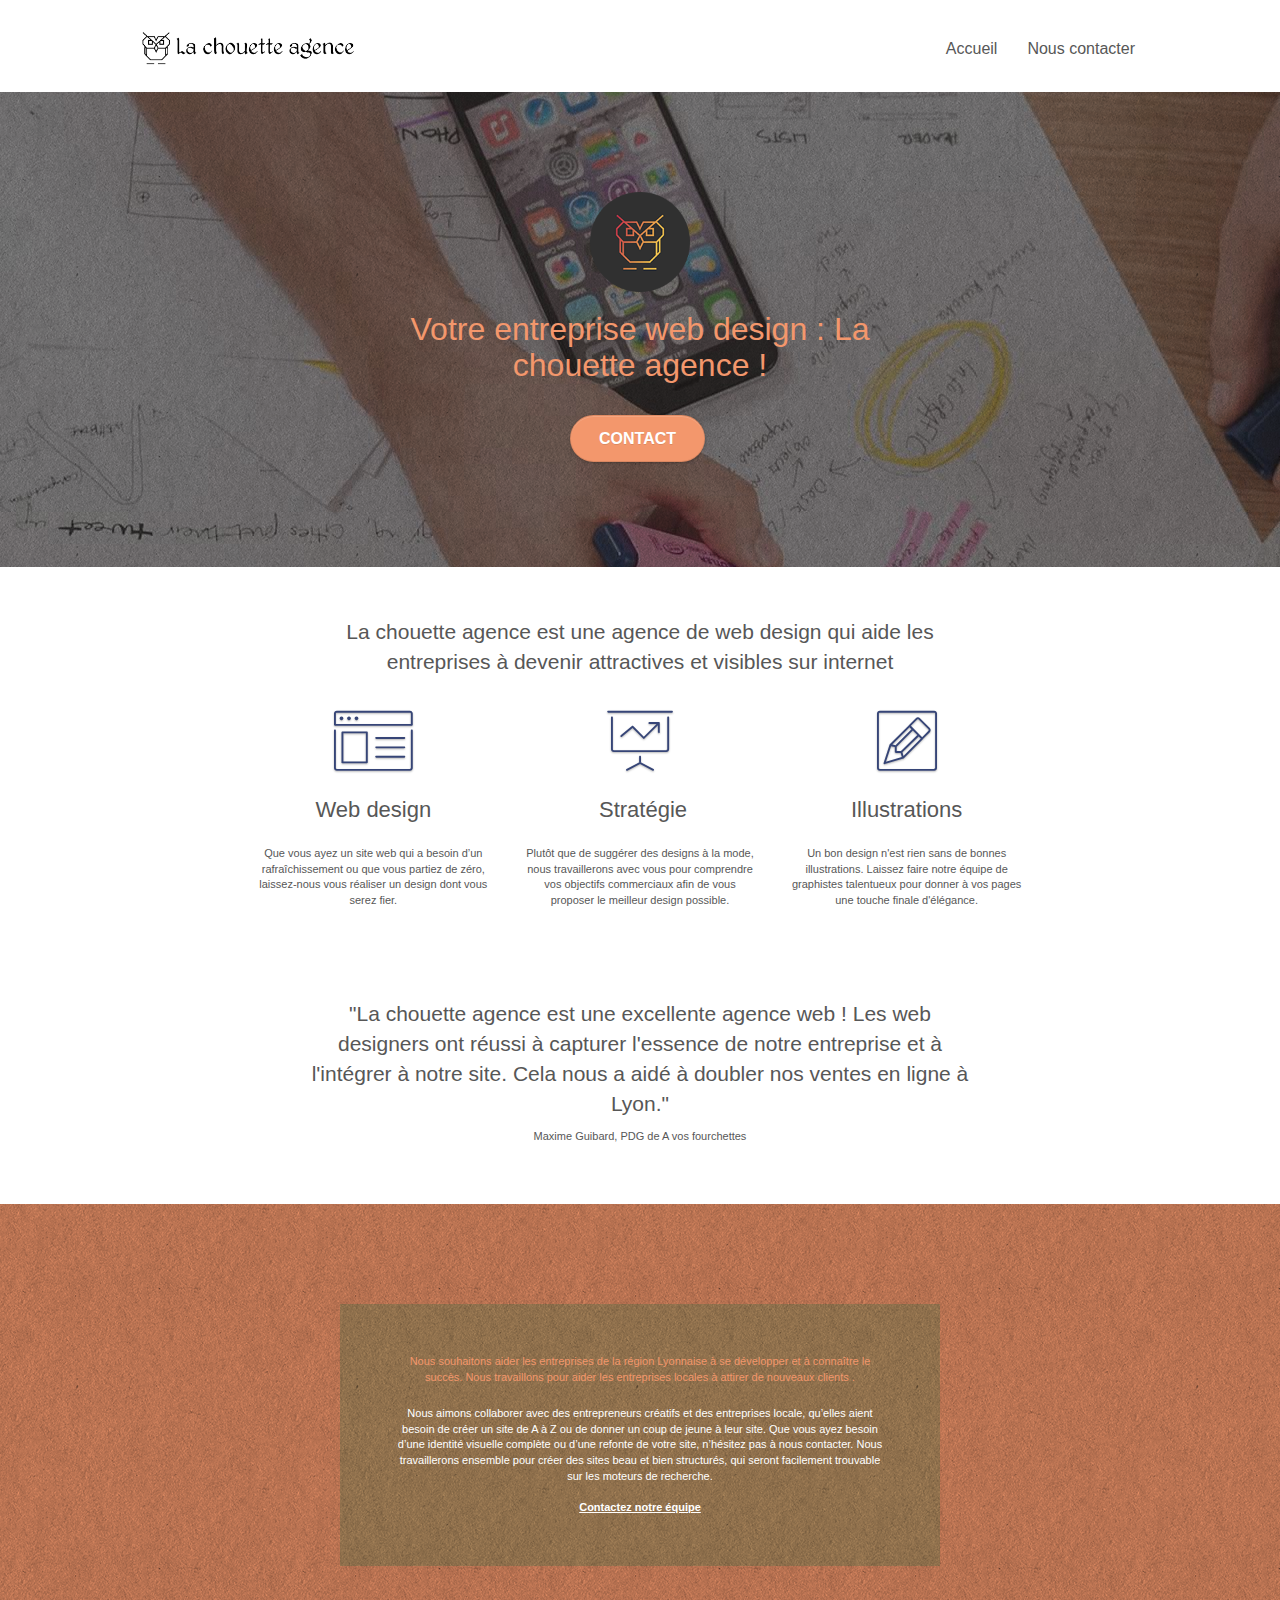
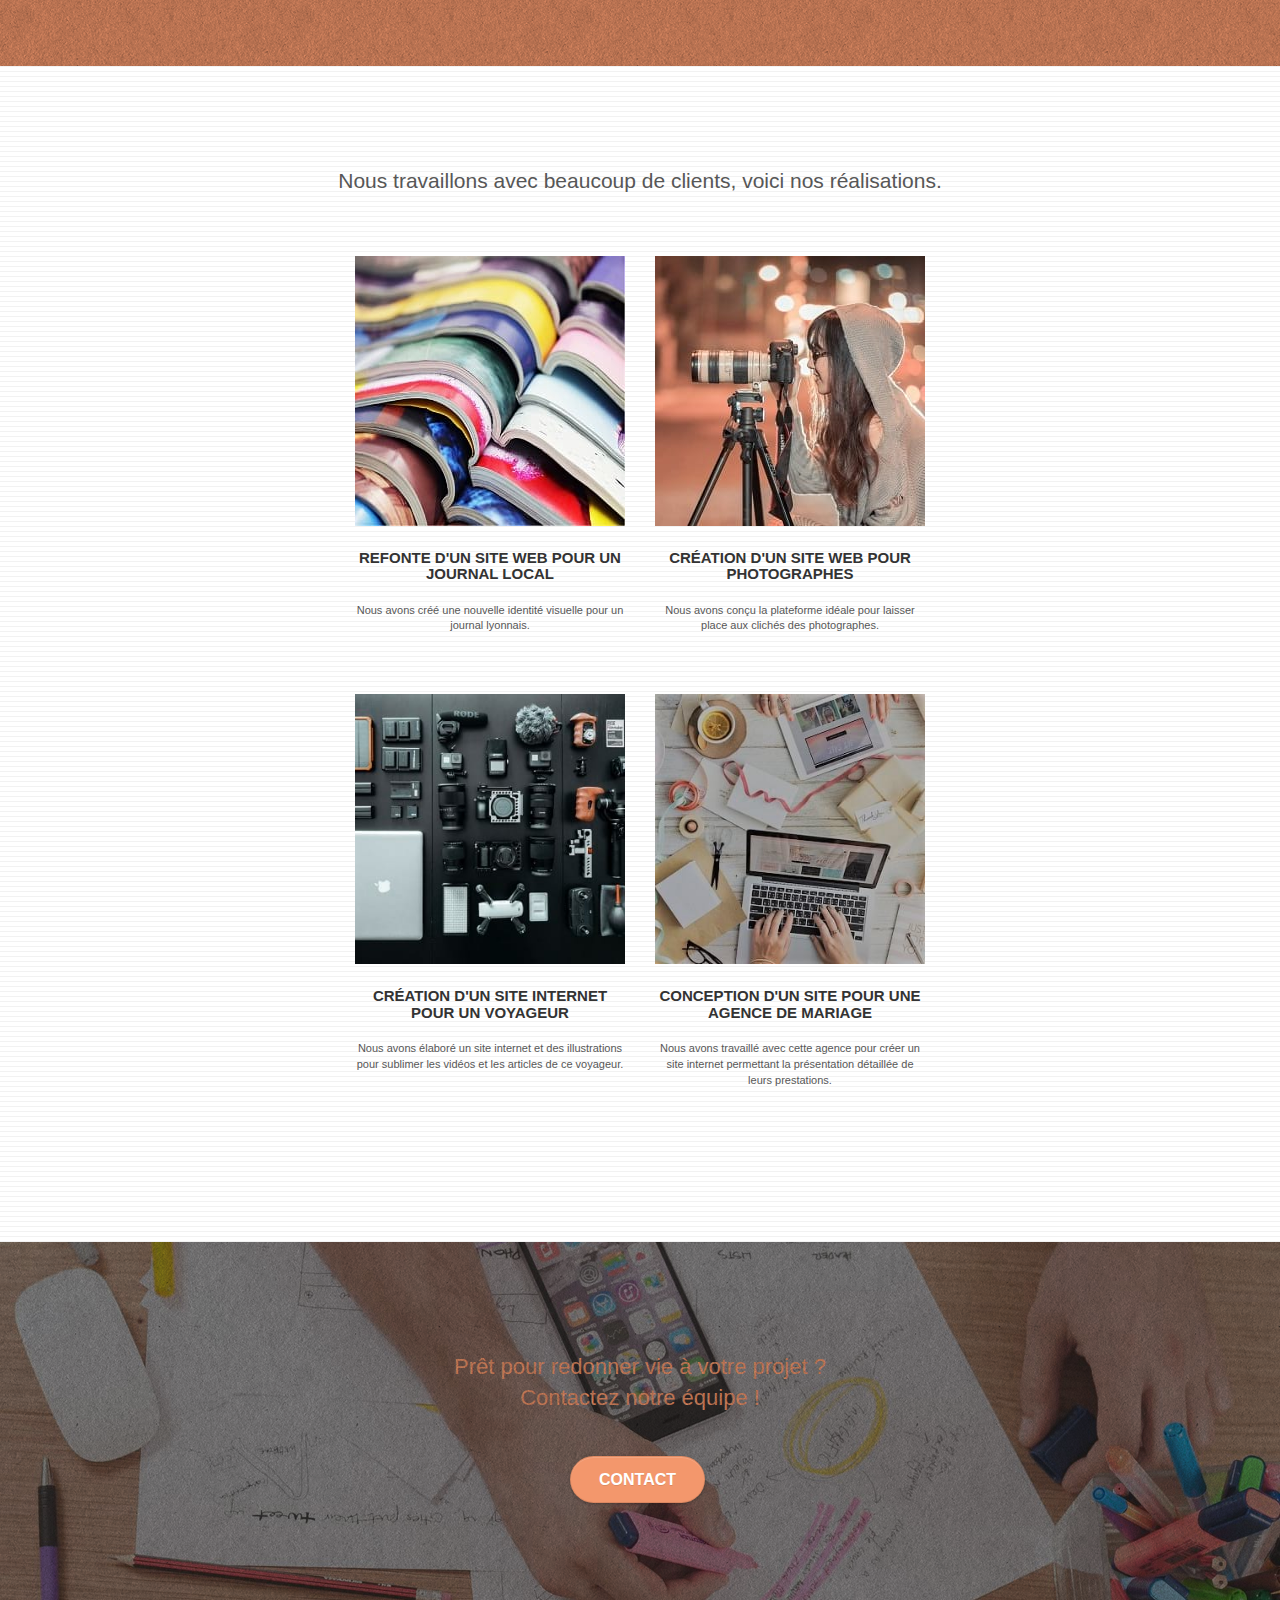
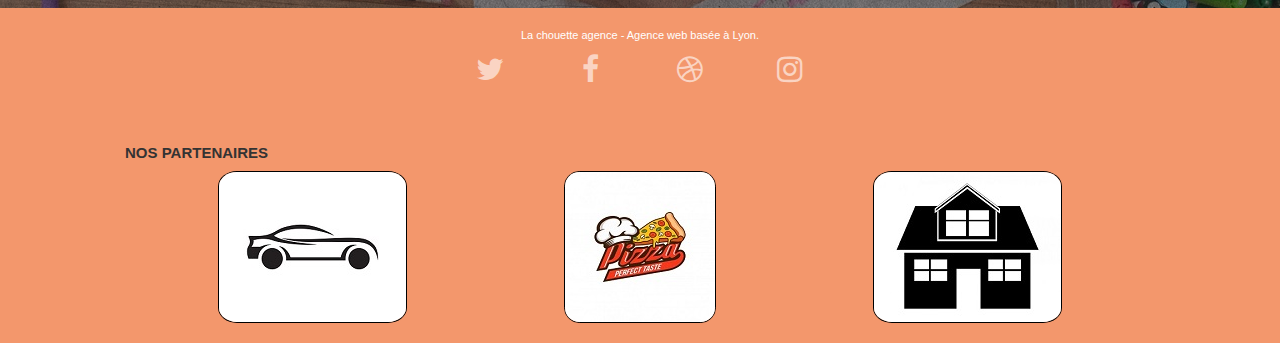
==== commit b1e7d2a2: "tests WIP" ====
--- a/index.html
+++ b/index.html
@@ -2,7 +2,6 @@
 <html lang="fr">
 <head>
     <meta charset="utf-8">
-    <meta name="keywords" content="seo, google, site web, site internet, agence design paris, agence design, agence design,agence design,agence design,agence design,agence design,agence design,agence design,agence design">
     <meta name="description" content="L'entreprise de web design La chouette agence à Lyon vous propose graphistes webdesigners et intégrateurs afin de créer LE site qui vous correspond !">
     <meta name="viewport" content="width=device-width, initial-scale=1.0, viewport-fit=cover">
     <link rel="shortcut icon" type="image/png" href="favicon.jpg">
@@ -46,7 +45,7 @@
 					<li>
 					</li>
 					<li>
-						<a href="page2.html">Nous contacter</a>
+						<a href="contact.html">Nous contacter</a>
 					</li>
 				</ul>
 			</div>
@@ -60,12 +59,12 @@
 	<div class="container bloc-lg">
 		<div class="row tight-width-whitespace">
 			<div class="col-sm-12">
-				<img loading="lazy" src="img/logo.png" class="center-block image-resize-mode" width="100" alt="logo de l'entreprise la chouette agence"/>
+				<img loading="lazy" src="img/logo.png" class="center-block image-resize-mode logoAgence" alt="logo de l'entreprise la chouette agence"/>
 				<h1 class="text-center hero-bloc-text tc-white ">
-					La chouette agence.
+					Votre entreprise web design : La chouette agence !
 				</h1>
 				<div class="text-center">
-					<a href="page2.html" class="btn btn-lg btn-clean btn-rd cta-hero btn-atomic-tangerine" id="cta-hero">Contact</a>
+					<a href="contact.html" class="btn btn-lg btn-clean btn-rd cta-hero btn-atomic-tangerine" id="cta-hero">Contact</a>
 				</div>
 			</div>
 		</div>
@@ -86,9 +85,9 @@
 				<div class="text-center">
 					<span class="et-icon-browser sm-shadow icon-dark-slate-blue icons icon-lg"></span>
 				</div>
-				<h3 class="mg-md text-center">
+				<h2 class="mg-md text-center">
 					Web design
-				</h3>
+				</h2>
 				<p class="text-center ">
 					Que vous ayez un site web qui a besoin d&rsquo;un rafraîchissement ou que vous partiez de zéro, laissez-nous vous réaliser un design dont vous serez fier.
 				</p>
@@ -97,9 +96,9 @@
 				<div class="text-center">
 					<span class="et-icon-presentation sm-shadow icon-dark-slate-blue icons icon-lg"></span>
 				</div>
-				<h3 class="mg-md text-center">
+				<h2 class="mg-md text-center">
 					&nbsp;Stratégie
-				</h3>
+				</h2>
 				<p class="text-center ">
 					Plutôt que de suggérer des designs à la mode, nous travaillerons avec vous pour comprendre vos objectifs commerciaux afin de vous proposer le meilleur design possible.<br>
 				</p>
@@ -108,9 +107,9 @@
 				<div class="text-center">
 					<span class="et-icon-edit sm-shadow icon-dark-slate-blue icons icon-lg"></span>
 				</div>
-				<h3 class="mg-md text-center">
+				<h2 class="mg-md text-center">
 					Illustrations
-				</h3>
+				</h2>
 				<p class="text-center ">
 					Un bon design n'est rien sans de bonnes illustrations. Laissez faire notre équipe de graphistes talentueux pour donner à vos pages une touche finale d'élégance.
 				</p>
@@ -132,11 +131,11 @@
 	<div class="container bloc-lg">
 		<div class="row tight-width-whitespace black-background">
 			<div class="col-sm-12">
-				<h2 class="mg-md text-center tc-white">
+				<p class="mg-md text-center tc-white">
 					Nous souhaitons aider les entreprises de la région Lyonnaise à se développer et à connaître le succès. Nous travaillons pour aider les entreprises locales à attirer de nouveaux clients .<br>
-				</h2>
+				</p>
 				<p class="text-center white">
-					Nous aimons collaborer avec des entrepreneurs créatifs et des entreprises locale, qu’elles aient besoin de créer un site de A à Z ou de donner un coup de jeune à leur site. Que vous ayez besoin d’une identité visuelle complète ou d’une refonte de votre site, n’hésitez pas à nous contacter. Nous travaillerons ensemble pour créer des sites beau et bien structurés, qui seront facilement trouvable sur les moteurs de recherche. <br><br><a class="ltc-white bold-link" href="page2.html">Contactez notre équipe</a><br>
+					Nous aimons collaborer avec des entrepreneurs créatifs et des entreprises locale, qu’elles aient besoin de créer un site de A à Z ou de donner un coup de jeune à leur site. Que vous ayez besoin d’une identité visuelle complète ou d’une refonte de votre site, n’hésitez pas à nous contacter. Nous travaillerons ensemble pour créer des sites beau et bien structurés, qui seront facilement trouvable sur les moteurs de recherche. <br><br><a class="ltc-white bold-link" href="contact.html">Contactez notre équipe</a><br>
 				</p>
 			</div>
 		</div>
@@ -154,7 +153,7 @@
 		</div>
 		<div class="row tight-width-whitespace portfolio-row">
 			<div class="col-sm-6">
-				<a href="#" data-lightbox="img/1.jpg" data-gallery-id="gallery-1" data-caption="Refonte d'un site web pour un journal local" data-frame="snapshot-lb"><img loading="lazy" src="img/1.jpg" alt="Journeaux empilés les uns sur les autres" class="img-responsive portfolio-thumb" /></a>
+				<a href="#" data-lightbox="img/1.jpg" data-gallery-id="gallery-1" data-caption="Refonte d'un site web pour un journal local" data-frame="snapshot-lb"><img loading="lazy" src="img/1.jpg" alt="Journeaux empilés les uns sur les autres" class="img-responsive portfolio-thumb centerMobile" /></a>
 				<h3 class="mg-md text-center">
 					Refonte d'un site web pour un journal local
 				</h3>
@@ -163,7 +162,7 @@
 				</p>
 			</div>
 			<div class="col-sm-6">
-				<a href="#" data-lightbox="img/2.jpg" data-gallery-id="gallery-1" data-caption="Création d'un site web pour photographes" data-frame="snapshot-lb"><img loading="lazy" src="img/2.jpg" class="img-responsive portfolio-thumb" alt="Photographe prenant une photo à l’aide d’un trépied" /></a>
+				<a href="#" data-lightbox="img/2.jpg" data-gallery-id="gallery-1" data-caption="Création d'un site web pour photographes" data-frame="snapshot-lb"><img loading="lazy" src="img/2.jpg" class="img-responsive portfolio-thumb centerMobile" alt="Photographe prenant une photo à l’aide d’un trépied" /></a>
 				<h3 class="mg-md text-center">
 					Création d'un site web pour photographes
 				</h3>
@@ -174,7 +173,7 @@
 		</div>
 		<div class="row tight-width-whitespace portfolio-row">
 			<div class="col-sm-6">
-				<a href="#" data-lightbox="img/3.jpg" data-gallery-id="gallery-1" data-caption="Création d'un site internet pour un voyageur" data-frame="snapshot-lb"><img loading="lazy" src="img/3.jpg" class="img-responsive portfolio-thumb" alt="Table remplie d'objets High-Tech en tout genre"/></a>
+				<a href="#" data-lightbox="img/3.jpg" data-gallery-id="gallery-1" data-caption="Création d'un site internet pour un voyageur" data-frame="snapshot-lb"><img loading="lazy" src="img/3.jpg" class="img-responsive portfolio-thumb centerMobile" alt="Table remplie d'objets High-Tech en tout genre"/></a>
 				<h3 class="mg-md text-center">
 					Création d'un site internet pour un voyageur
 				</h3>
@@ -183,7 +182,7 @@
 				</p>
 			</div>
 			<div class="col-sm-6">
-				<a href="#" data-lightbox="img/4.jpg" data-gallery-id="gallery-1" data-caption="Conception d'un site pour une agence de mariage" data-frame="snapshot-lb"><img  loading="lazy" src="img/4.jpg" class="img-responsive portfolio-thumb" alt="Bureau de travail metiers créatifs" /></a>
+				<a href="#" data-lightbox="img/4.jpg" data-gallery-id="gallery-1" data-caption="Conception d'un site pour une agence de mariage" data-frame="snapshot-lb"><img  loading="lazy" src="img/4.jpg" class="img-responsive portfolio-thumb centerMobile" alt="Bureau de travail metiers créatifs" /></a>
 				<h3 class="mg-md text-center">
 					Conception d'un site pour une agence de mariage
 				</h3>
@@ -204,7 +203,7 @@
 				Prêt pour redonner vie à votre projet ?<br>Contactez notre équipe !
 			</h2>
 			<div class="col-sm-12 text-center">
-				<a href="page2.html" class="btn btn-atomic-tangerine btn-clean btn-rd btn-lg cta-hero">Contact</a>
+				<a href="contact.html" class="btn btn-atomic-tangerine btn-clean btn-rd btn-lg cta-hero">Contact</a>
 			</div>
 		</div>
 	</div>
@@ -243,7 +242,7 @@
 					<div class="keywords" style="color:#F3976C;">Agence web à paris, stratégie web, web design, illustrations, design de site web, site web, web, internet, site internet, site</div>
 				</div>
 				<div class="row">
-					<h2>Nos Partenaires</h2>
+					<h3>Nos Partenaires</h3>
 					<div class="col-sm-12 partenaires">
 						
 								<a href="voiture.com"><img loading="lazy" src="img/logo1.jpg" alt="logo representant une voiture" class="logo"></a>
--- a/style.css
+++ b/style.css
@@ -845,6 +845,10 @@
     margin-right: 200px;
 }
 
+.logoAgence {
+    width: 100px;
+}
+
 /* FIN PERSO */
 
 
@@ -871,13 +875,13 @@
     }
 }
  
-@media only screen and (min-device-width: 768px) and (max-device-width: 1024px) and (orientation: landscape) {
+@media only screen and (min-width: 768px) and (max-width: 1024px) and (orientation: landscape) {
     .b-parallax {
         background-attachment: scroll;
     }
 }
 
-@media only screen and (min-device-width: 1024px) and (max-device-width: 1366px) and (-webkit-min-device-pixel-ratio: 1.5) {
+@media only screen and (min-width: 1024px) and (max-width: 1366px) and (-webkit-min-device-pixel-ratio: 1.5) {
     .b-parallax {
         background-attachment: scroll;
     }
@@ -895,10 +899,6 @@
         overflow-x: hidden;
         position: relative;
     }
-    .bloc {
-        padding-left: constant(safe-area-inset-left);
-        padding-right: constant(safe-area-inset-right);
-    }
     .bloc-group,
     .bloc-group .bloc {
         display: block;
@@ -907,8 +907,6 @@
     .bloc-fill-screen .fill-bloc-top-edge,
     .bloc-fill-screen .fill-bloc-bottom-edge {
         padding: 0 20px;
-        padding-left: constant(safe-area-inset-left);
-        padding-right: constant(safe-area-inset-right);
     }
 }
 
@@ -1049,6 +1047,9 @@
         width: 180px;
         height: 320px;
     }
+    .centerMobile {
+        margin:auto;
+    }
 }
 
 @media (max-width: 400px) {
@@ -1062,4 +1063,10 @@
     .bloc-mob-center-text {
         text-align: center;
     }
-}+    .img-txt--1 {
+        margin-left: 0px;
+        margin-right: 0px;
+    }
+}
+
+
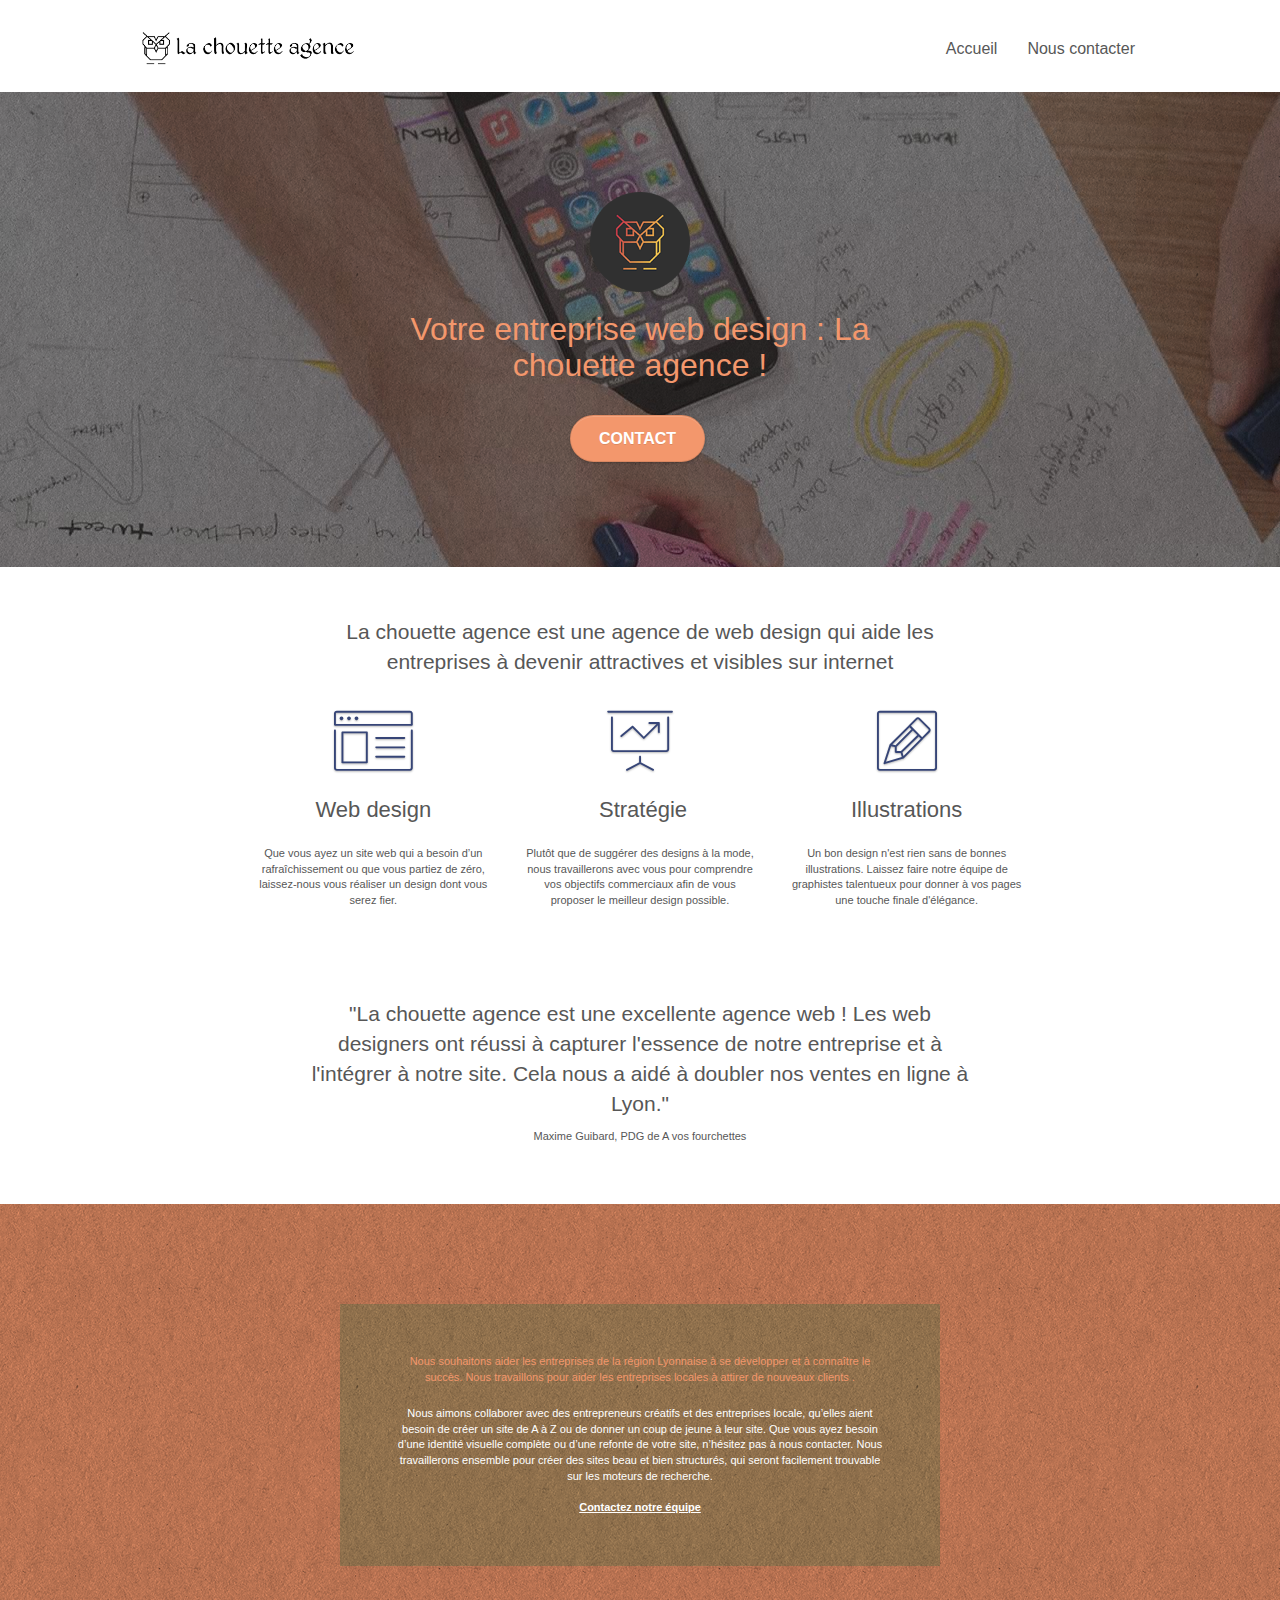
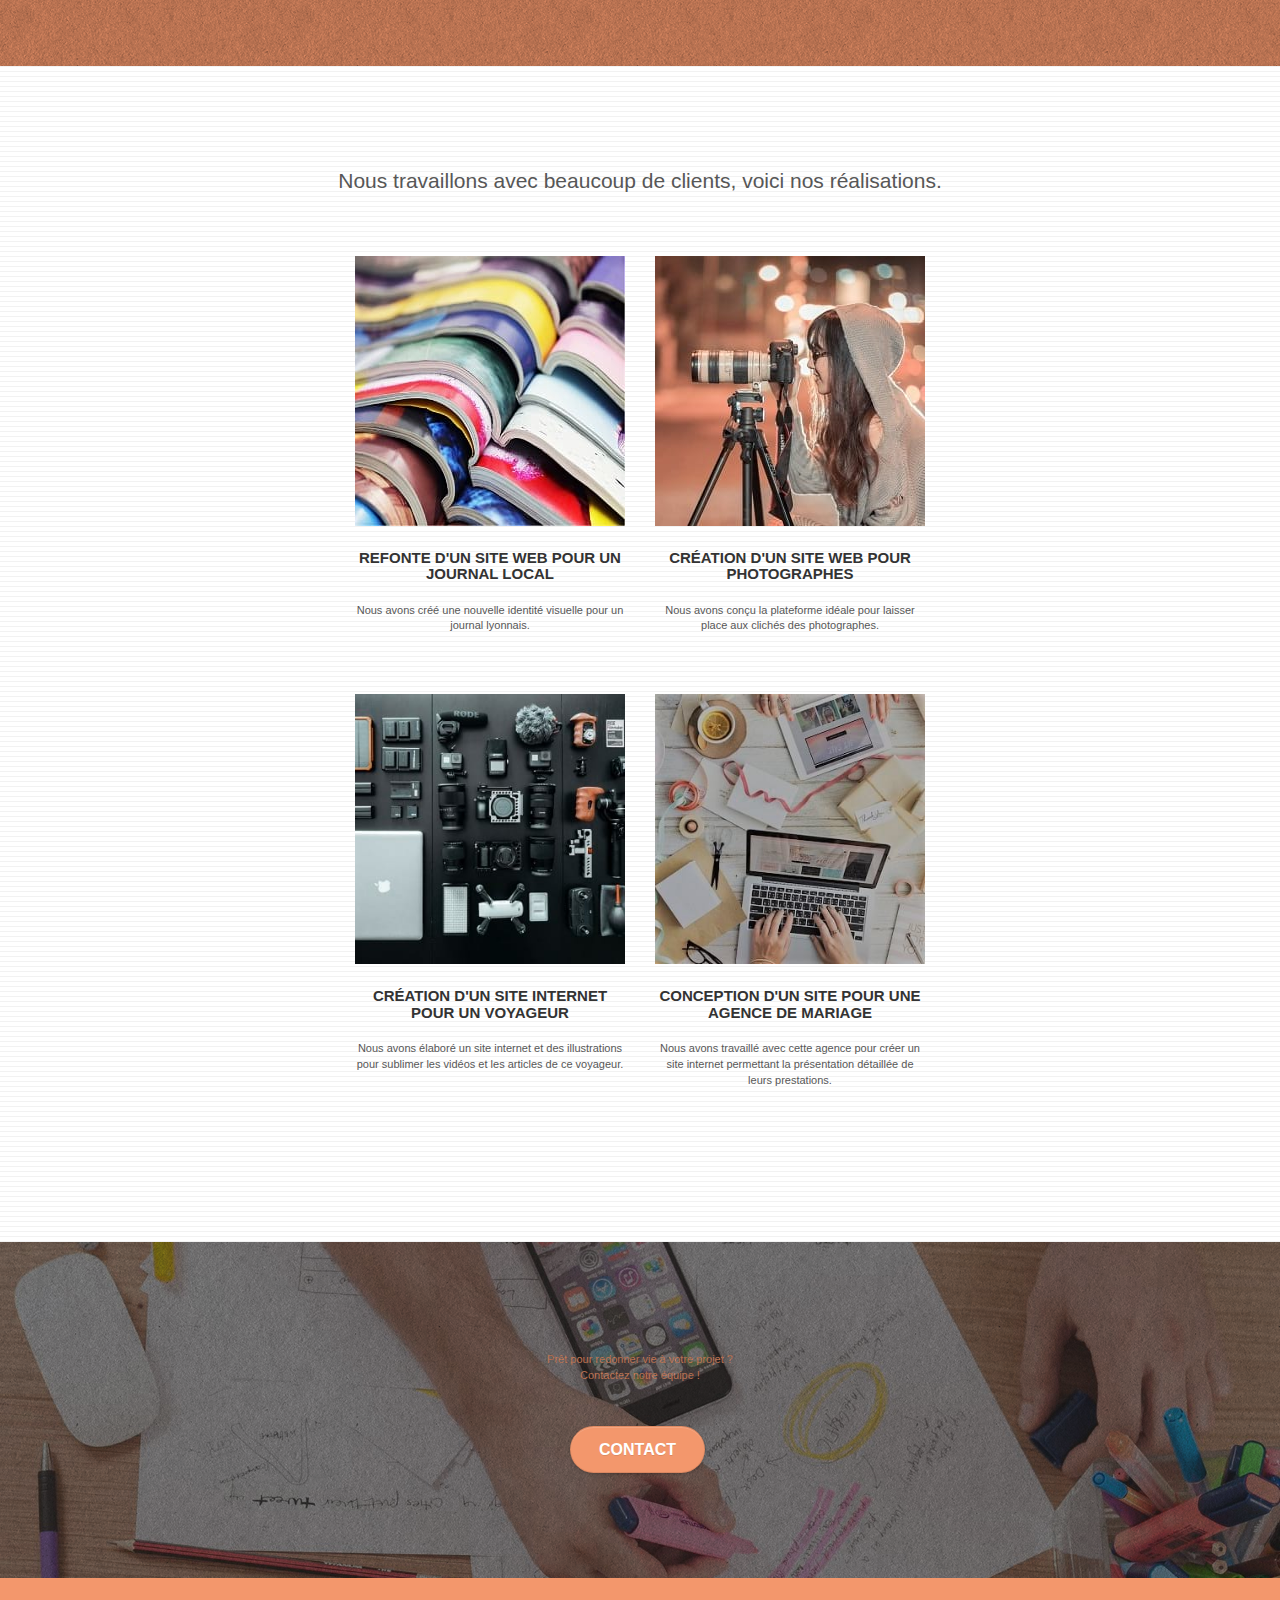
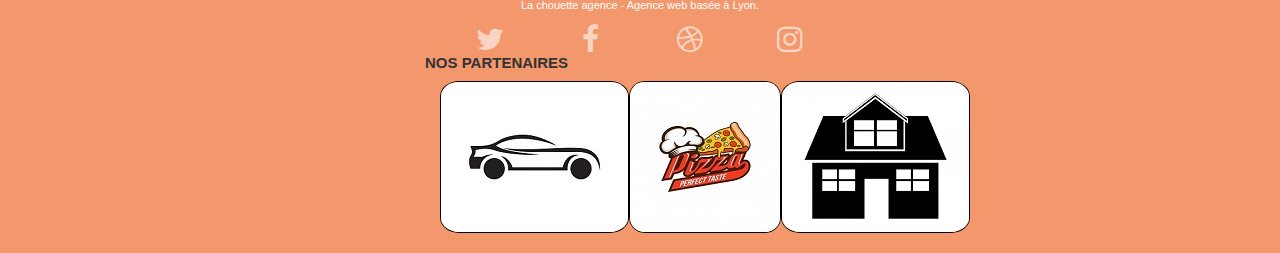
==== commit 3337523b: "tests WIP" ====
--- a/index.html
+++ b/index.html
@@ -199,9 +199,9 @@
 <section class="bloc bgc-dark-slate-blue bg-banniere d-bloc bloc-bg-texture texture-paper" id="bloc-5-cta">
 	<div class="container bloc-lg">
 		<div class="row">
-			<h2 class="mg-md text-center tc-white">
+			<p class="mg-md text-center tc-white">
 				Prêt pour redonner vie à votre projet ?<br>Contactez notre équipe !
-			</h2>
+			</p>
 			<div class="col-sm-12 text-center">
 				<a href="contact.html" class="btn btn-atomic-tangerine btn-clean btn-rd btn-lg cta-hero">Contact</a>
 			</div>
@@ -239,8 +239,6 @@
 							<a class="social" href="index.html"><span class="fa fa-instagram icon-md"></span></a>
 						</div>
 					</div>
-					<div class="keywords" style="color:#F3976C;">Agence web à paris, stratégie web, web design, illustrations, design de site web, site web, web, internet, site internet, site</div>
-				</div>
 				<div class="row">
 					<h3>Nos Partenaires</h3>
 					<div class="col-sm-12 partenaires">
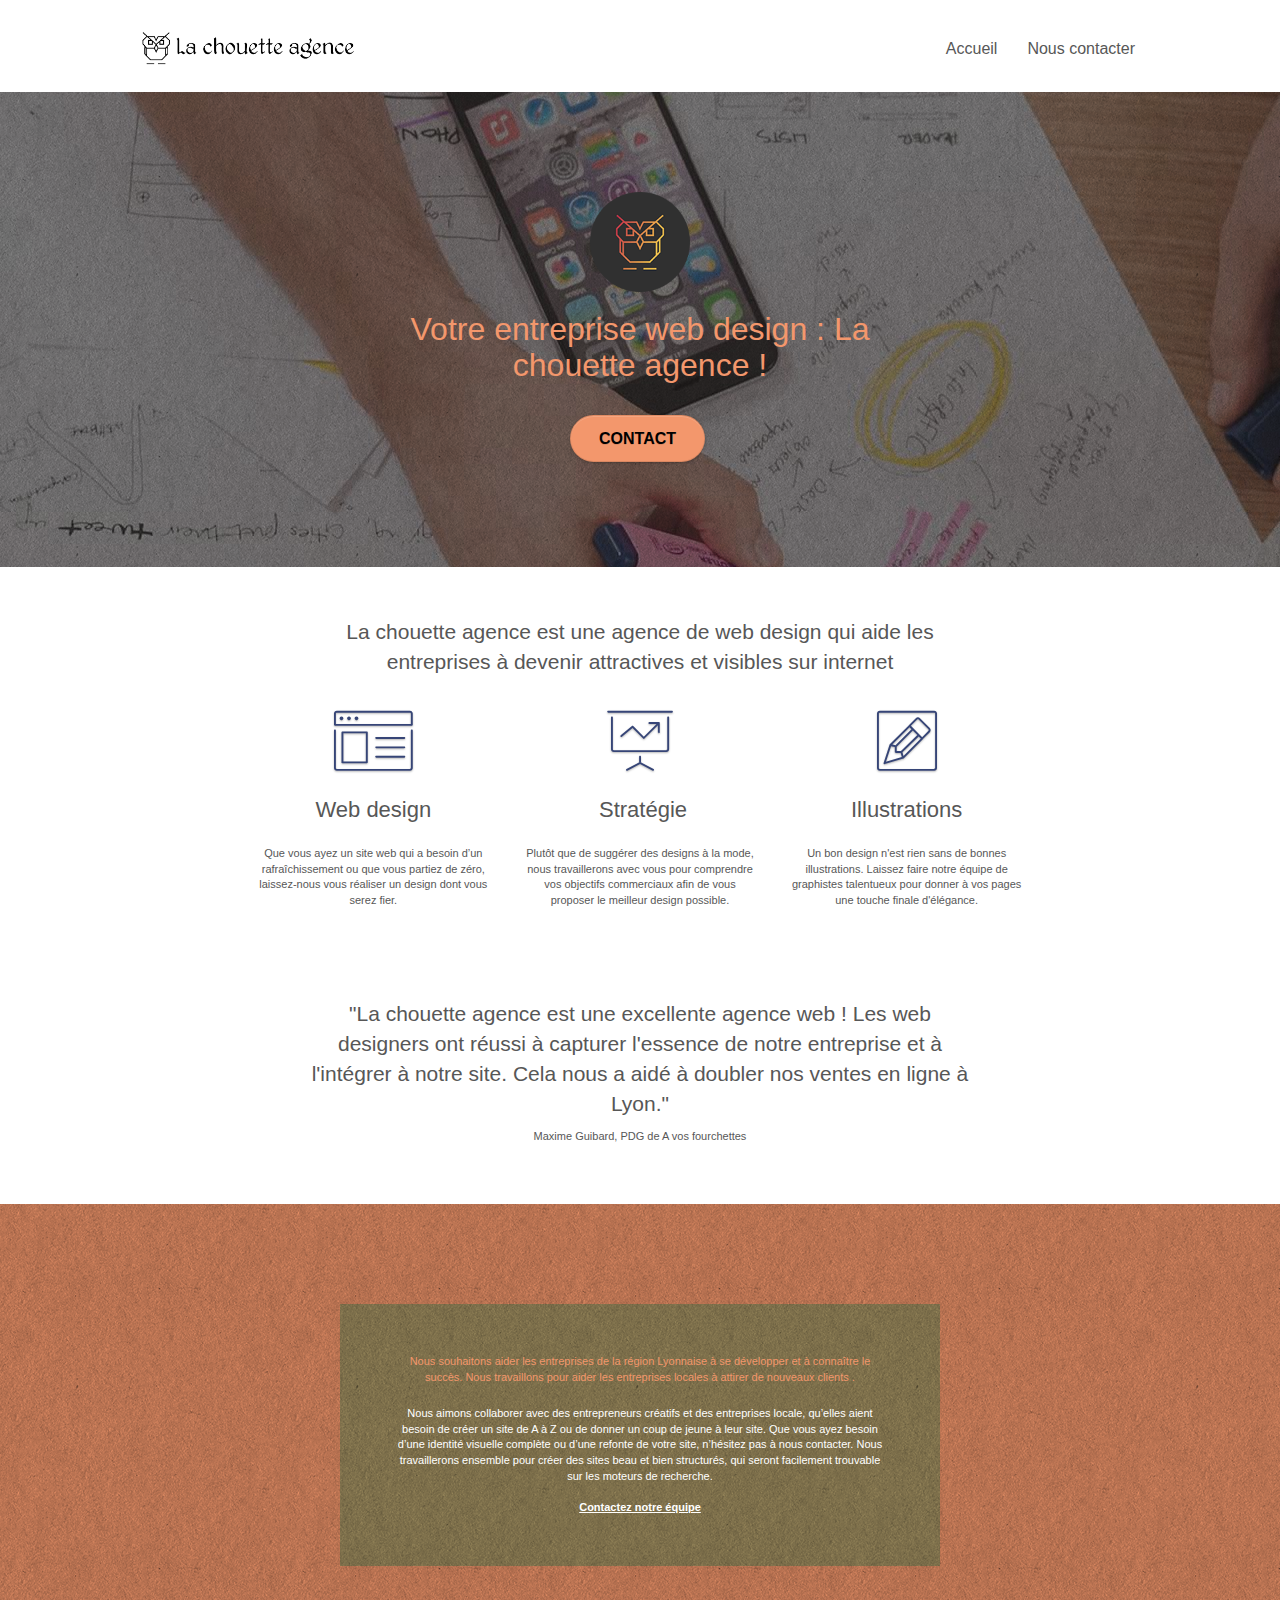
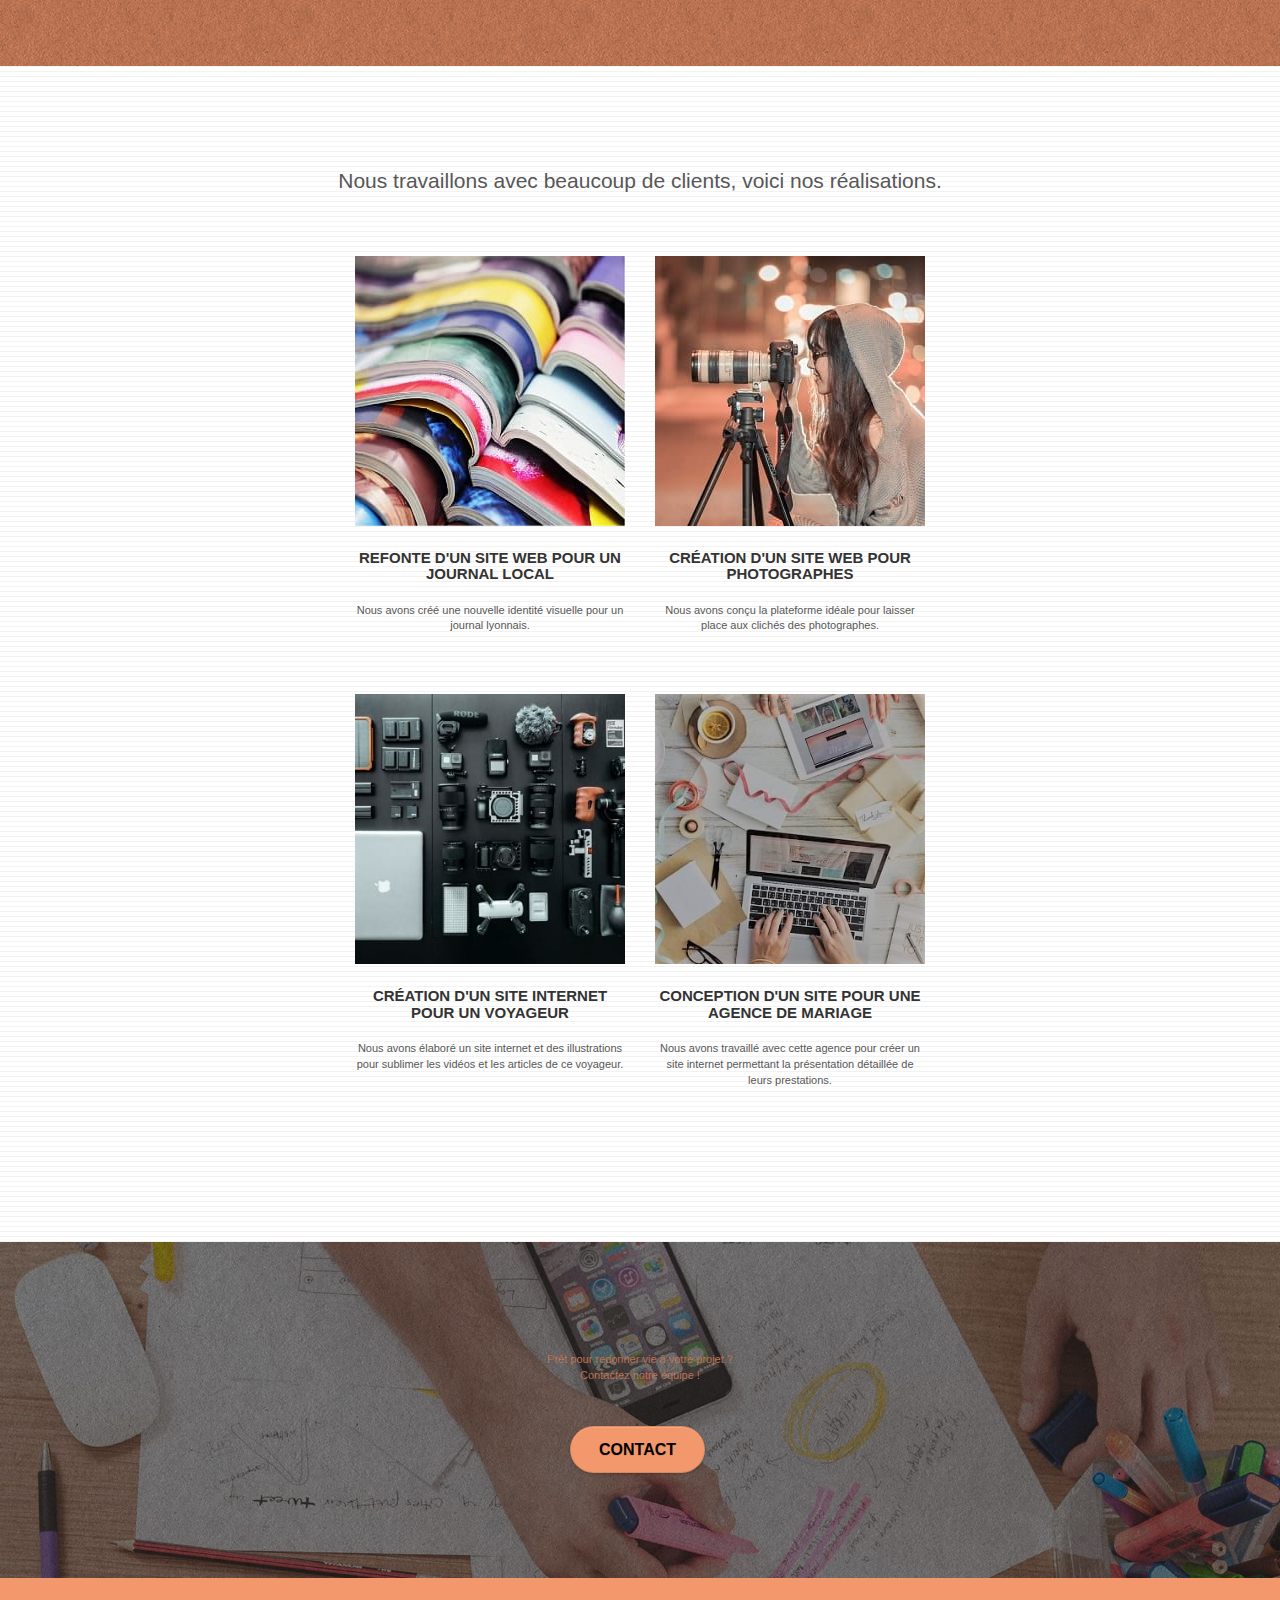
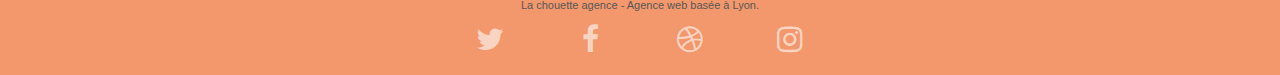
==== commit 6909652e: "tests WIP" ====
--- a/index.html
+++ b/index.html
@@ -215,7 +215,7 @@
 	<div class="container bloc-sm">
 		<div class="row">
 			<div class="col-sm-12">
-				<p class="text-center white">
+				<p class="text-center black">
 					La chouette agence - Agence web basée à Lyon.<br>
 				</p>
 				<div class="row row-no-gutters social">
@@ -239,15 +239,6 @@
 							<a class="social" href="index.html"><span class="fa fa-instagram icon-md"></span></a>
 						</div>
 					</div>
-				<div class="row">
-					<h3>Nos Partenaires</h3>
-					<div class="col-sm-12 partenaires">
-						
-								<a href="voiture.com"><img loading="lazy" src="img/logo1.jpg" alt="logo representant une voiture" class="logo"></a>
-								<a href="pizza.com"><img  loading="lazy" src="img/logo2.jpg" alt="logo representant une pizza" class="logo"></a>
-								<a href="matoiture.com"><img loading="lazy" src="img/logo3.jpg" alt="logo representant une maison" class="logo"></a>		
-					</div>
-				</div>
 			</div>
 		</div>
 	</div>
--- a/style.css
+++ b/style.css
@@ -692,7 +692,7 @@
 
 .cta-hero {
     margin-top: 22px;
-    color: #FFFFFF!important;
+    color: black!important;
     text-transform: uppercase;
     padding: 12px 28px 12px 28px;
     font-size: 16px;
@@ -753,7 +753,7 @@
 }
 
 .black-background {
-    background-color: rgba(165, 147, 99, 0.7);
+    background-color: rgba(165, 147, 99, 1);
     padding: 40px 40px 40px 40px;
 }
 
@@ -780,12 +780,12 @@
 
 .btn-atomic-tangerine {
     background: #F3976C;
-    color: #FFFFFF!important;
+    color: black!important;
 }
 
 .btn-atomic-tangerine:hover {
     background: #c27956!important;
-    color: #FFFFFF!important;
+    color: black!important;
 }
 
 .ltc-white {
@@ -847,6 +847,10 @@
 
 .logoAgence {
     width: 100px;
+}
+
+.black {
+    color: black;
 }
 
 /* FIN PERSO */
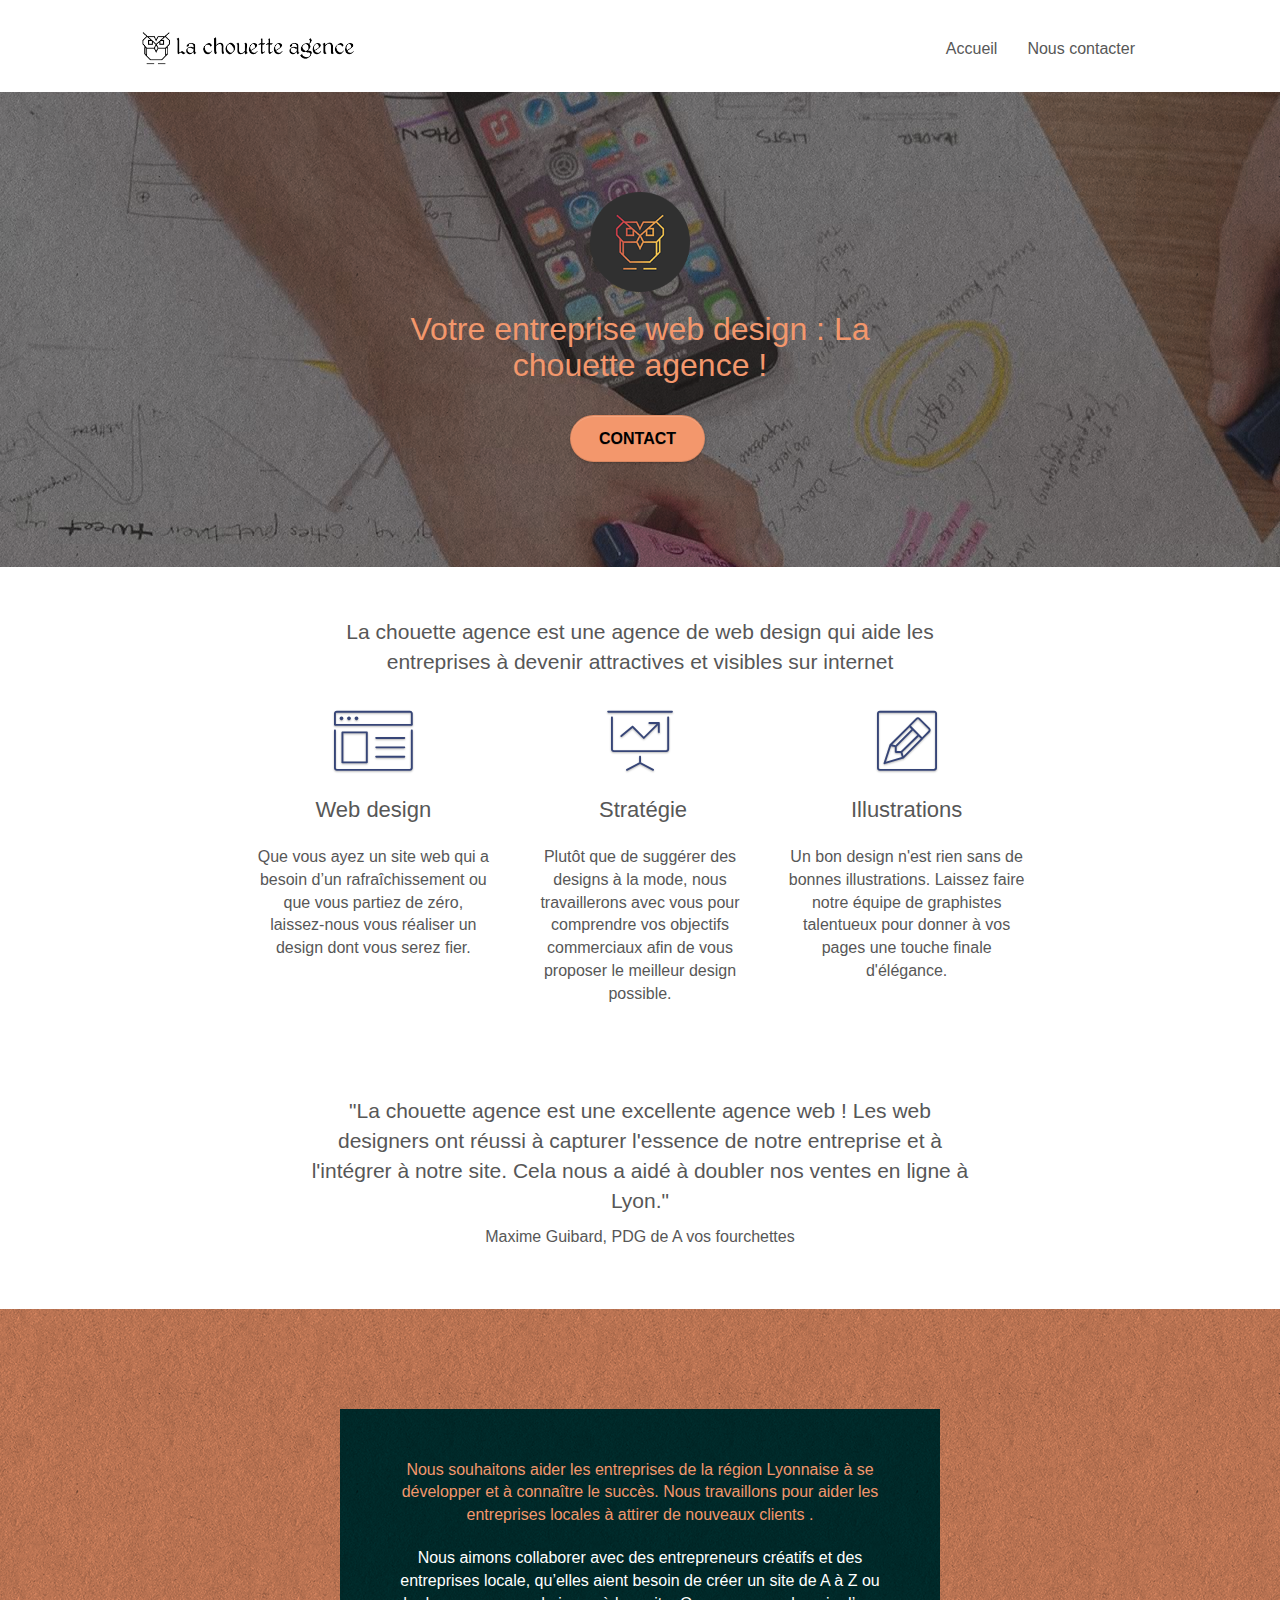
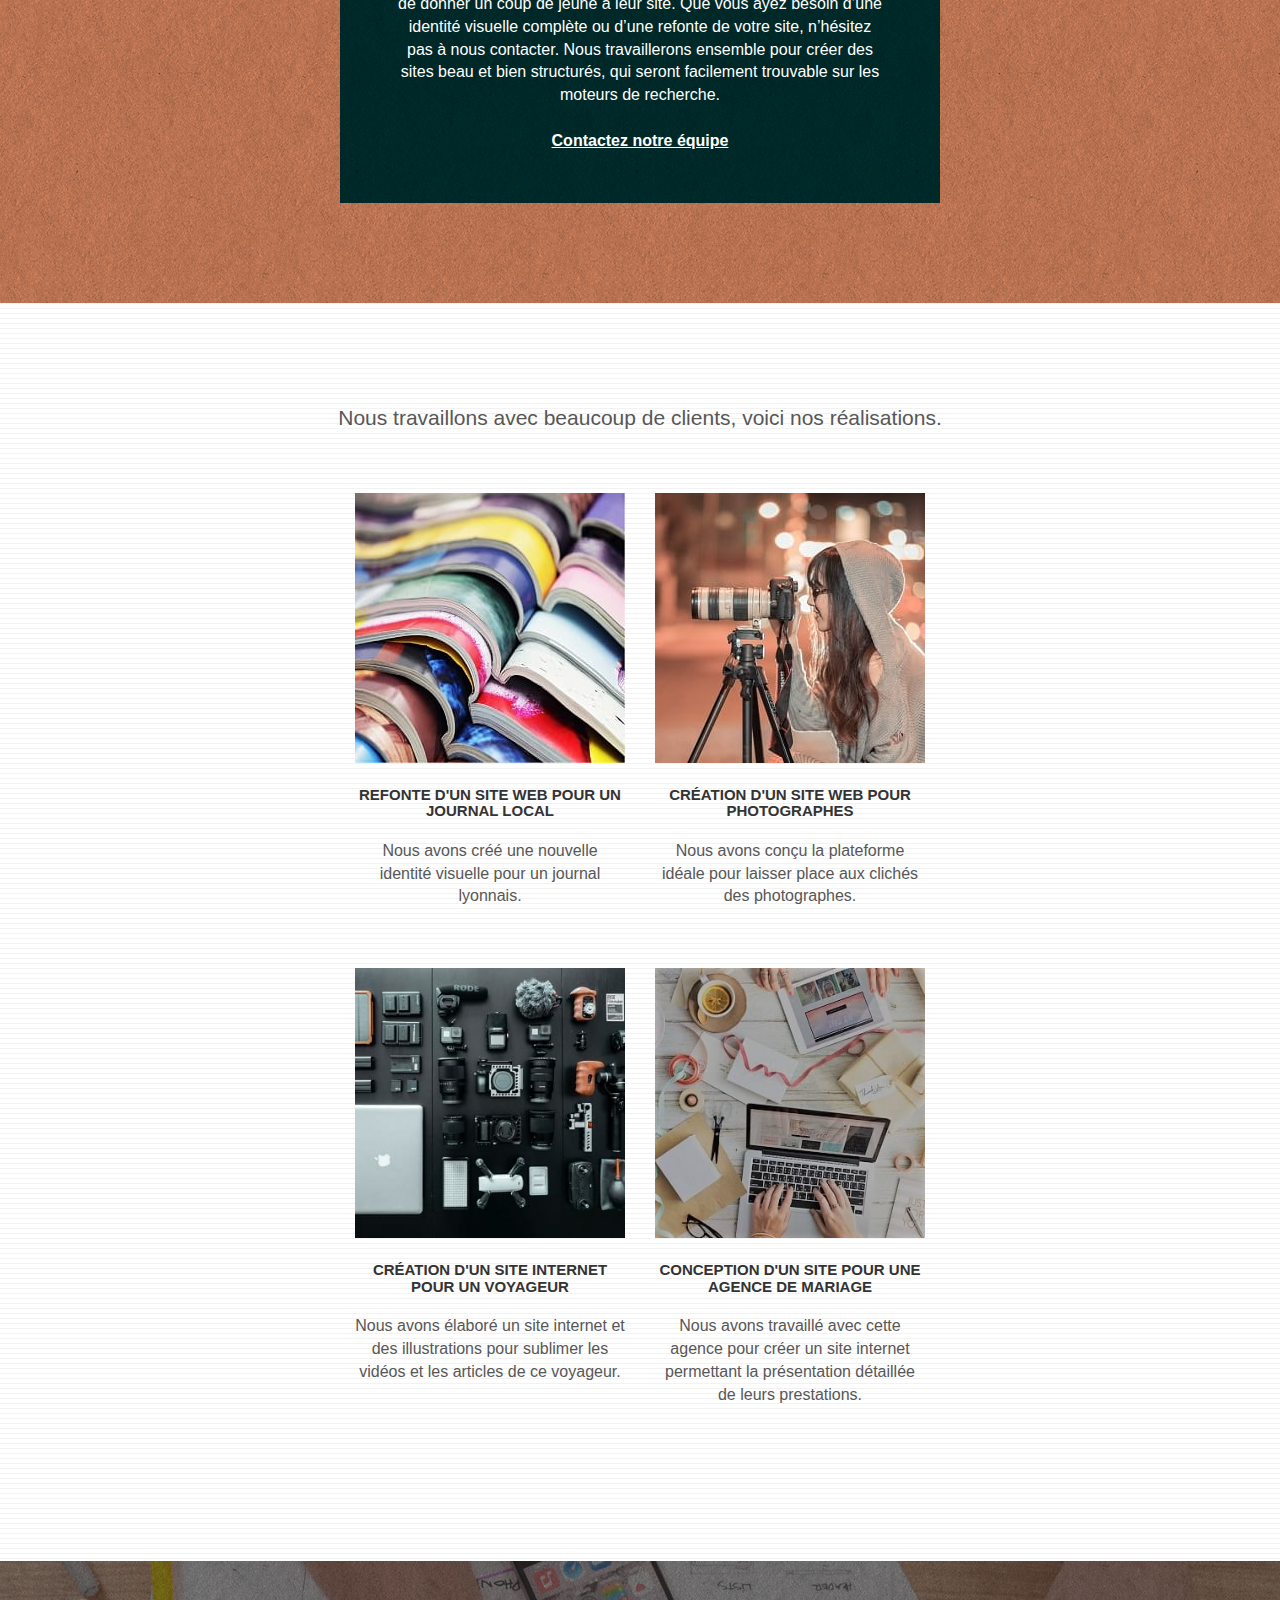
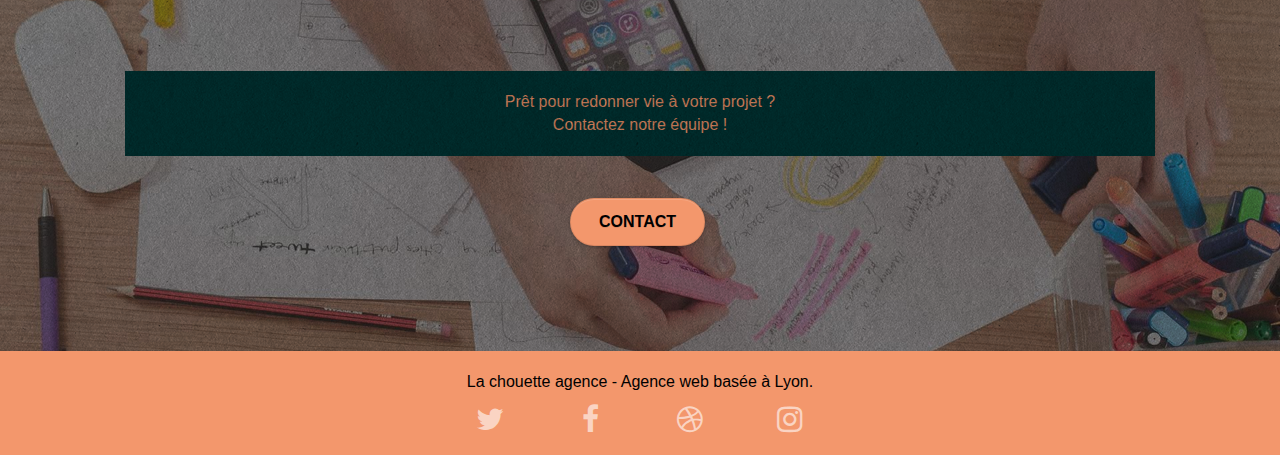
==== commit 826f6665: "tests WIP" ====
--- a/index.html
+++ b/index.html
@@ -199,7 +199,7 @@
 <section class="bloc bgc-dark-slate-blue bg-banniere d-bloc bloc-bg-texture texture-paper" id="bloc-5-cta">
 	<div class="container bloc-lg">
 		<div class="row">
-			<p class="mg-md text-center tc-white">
+			<p class="mg-md text-center tc-white bgcontrast">
 				Prêt pour redonner vie à votre projet ?<br>Contactez notre équipe !
 			</p>
 			<div class="col-sm-12 text-center">
--- a/style.css
+++ b/style.css
@@ -677,7 +677,7 @@
 }
 
 p {
-    font-size: 11px;
+    font-size: 16px;
 }
 
 .tight-width-whitespace {
@@ -753,7 +753,7 @@
 }
 
 .black-background {
-    background-color: rgba(165, 147, 99, 1);
+    background-color: #003636;
     padding: 40px 40px 40px 40px;
 }
 
@@ -850,9 +850,14 @@
 }
 
 .black {
-    color: black;
-}
-
+    color: black!important;
+}
+
+.bgcontrast {
+    background-color: #003636;
+    padding-top: 20px;
+    padding-bottom: 20px;
+}
 /* FIN PERSO */
 
 
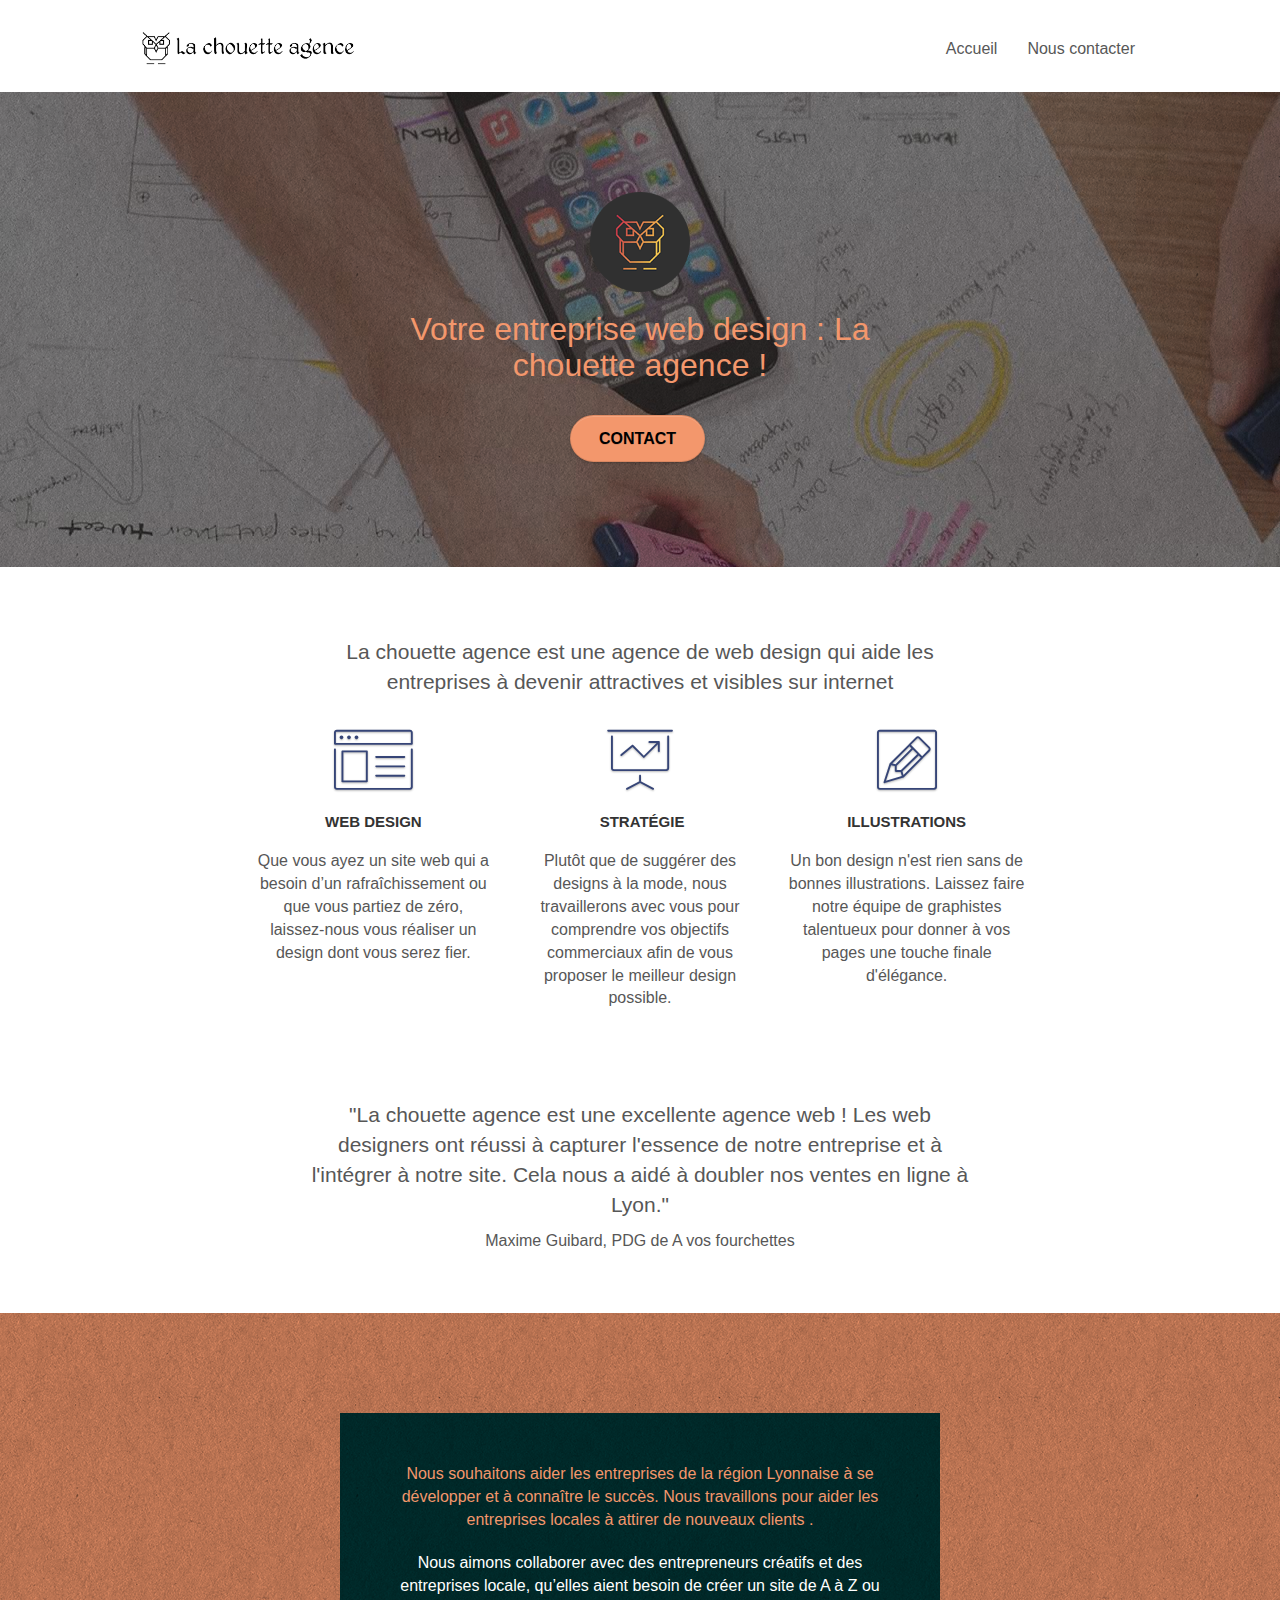
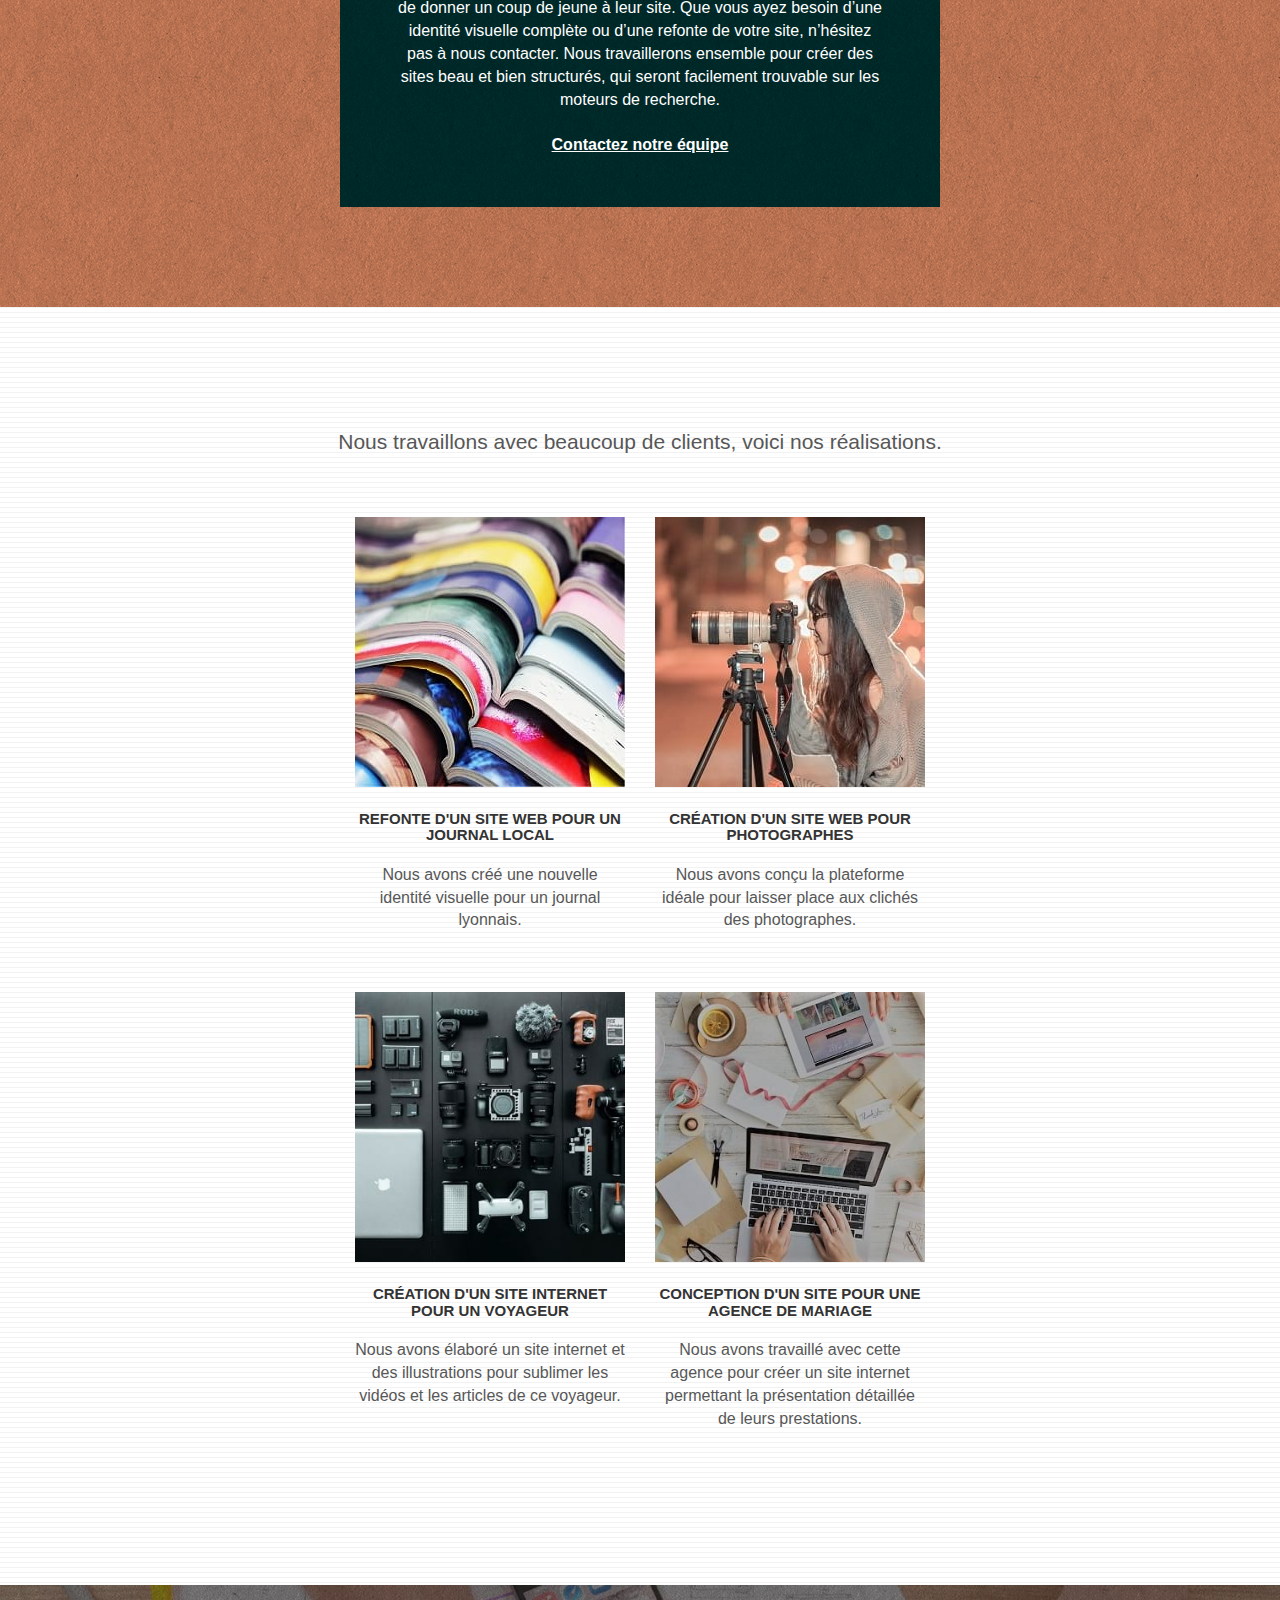
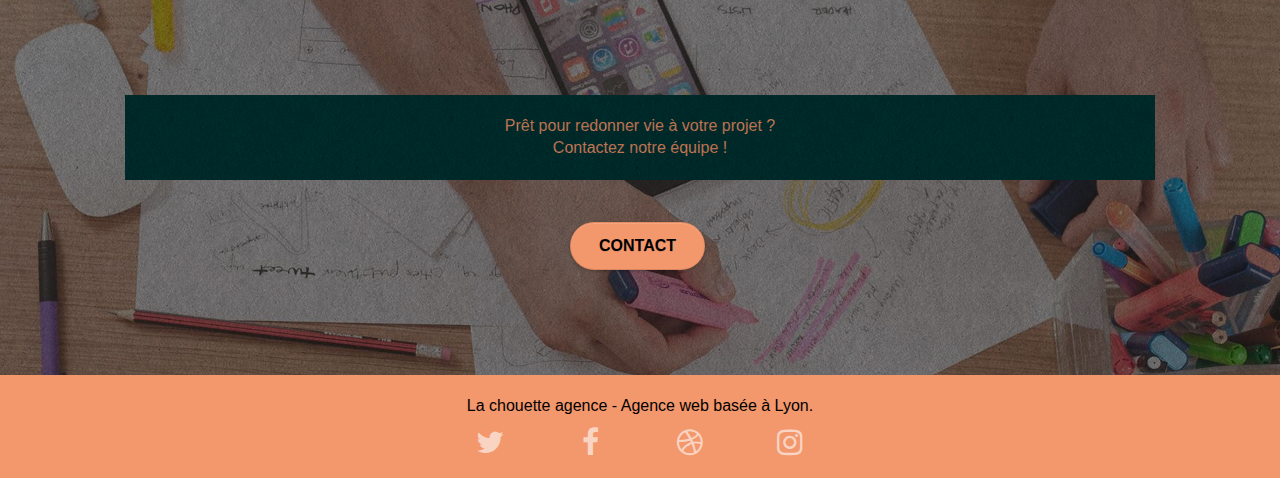
==== commit 5c90c196: "tests WIP" ====
--- a/index.html
+++ b/index.html
@@ -43,8 +43,6 @@
 						<a href="index.html">Accueil</a>
 					</li>
 					<li>
-					</li>
-					<li>
 						<a href="contact.html">Nous contacter</a>
 					</li>
 				</ul>
@@ -77,7 +75,7 @@
 	<div class="container bloc-md">
 		<div class="row">
 			<div class="col-sm-12 text-center">
-				<p class="img-txt img-txt--1">La chouette agence est une agence de web design qui aide les entreprises à devenir attractives et visibles sur internet</p>
+				<h2 class="img-txt img-txt--1">La chouette agence est une agence de web design qui aide les entreprises à devenir attractives et visibles sur internet</h2>
 			</div>
 		</div>
 		<div class="row voffset-lg med-width-whitespace">
@@ -85,9 +83,9 @@
 				<div class="text-center">
 					<span class="et-icon-browser sm-shadow icon-dark-slate-blue icons icon-lg"></span>
 				</div>
-				<h2 class="mg-md text-center">
+				<h3 class="mg-md text-center">
 					Web design
-				</h2>
+				</h3>
 				<p class="text-center ">
 					Que vous ayez un site web qui a besoin d&rsquo;un rafraîchissement ou que vous partiez de zéro, laissez-nous vous réaliser un design dont vous serez fier.
 				</p>
@@ -96,9 +94,9 @@
 				<div class="text-center">
 					<span class="et-icon-presentation sm-shadow icon-dark-slate-blue icons icon-lg"></span>
 				</div>
-				<h2 class="mg-md text-center">
+				<h3 class="mg-md text-center">
 					&nbsp;Stratégie
-				</h2>
+				</h3>
 				<p class="text-center ">
 					Plutôt que de suggérer des designs à la mode, nous travaillerons avec vous pour comprendre vos objectifs commerciaux afin de vous proposer le meilleur design possible.<br>
 				</p>
@@ -107,9 +105,9 @@
 				<div class="text-center">
 					<span class="et-icon-edit sm-shadow icon-dark-slate-blue icons icon-lg"></span>
 				</div>
-				<h2 class="mg-md text-center">
+				<h3 class="mg-md text-center">
 					Illustrations
-				</h2>
+				</h3>
 				<p class="text-center ">
 					Un bon design n'est rien sans de bonnes illustrations. Laissez faire notre équipe de graphistes talentueux pour donner à vos pages une touche finale d'élégance.
 				</p>
@@ -148,7 +146,7 @@
 	<div class="container bloc-lg">
 		<div class="row">
 			<div class="col-sm-12 text-center">
-				<p class="img-txt">Nous travaillons avec beaucoup de clients, voici nos réalisations.</p>
+				<h2 class="img-txt">Nous travaillons avec beaucoup de clients, voici nos réalisations.</h2>
 			</div>
 		</div>
 		<div class="row tight-width-whitespace portfolio-row">
--- a/style.css
+++ b/style.css
@@ -858,6 +858,7 @@
     padding-top: 20px;
     padding-bottom: 20px;
 }
+
 /* FIN PERSO */
 
 
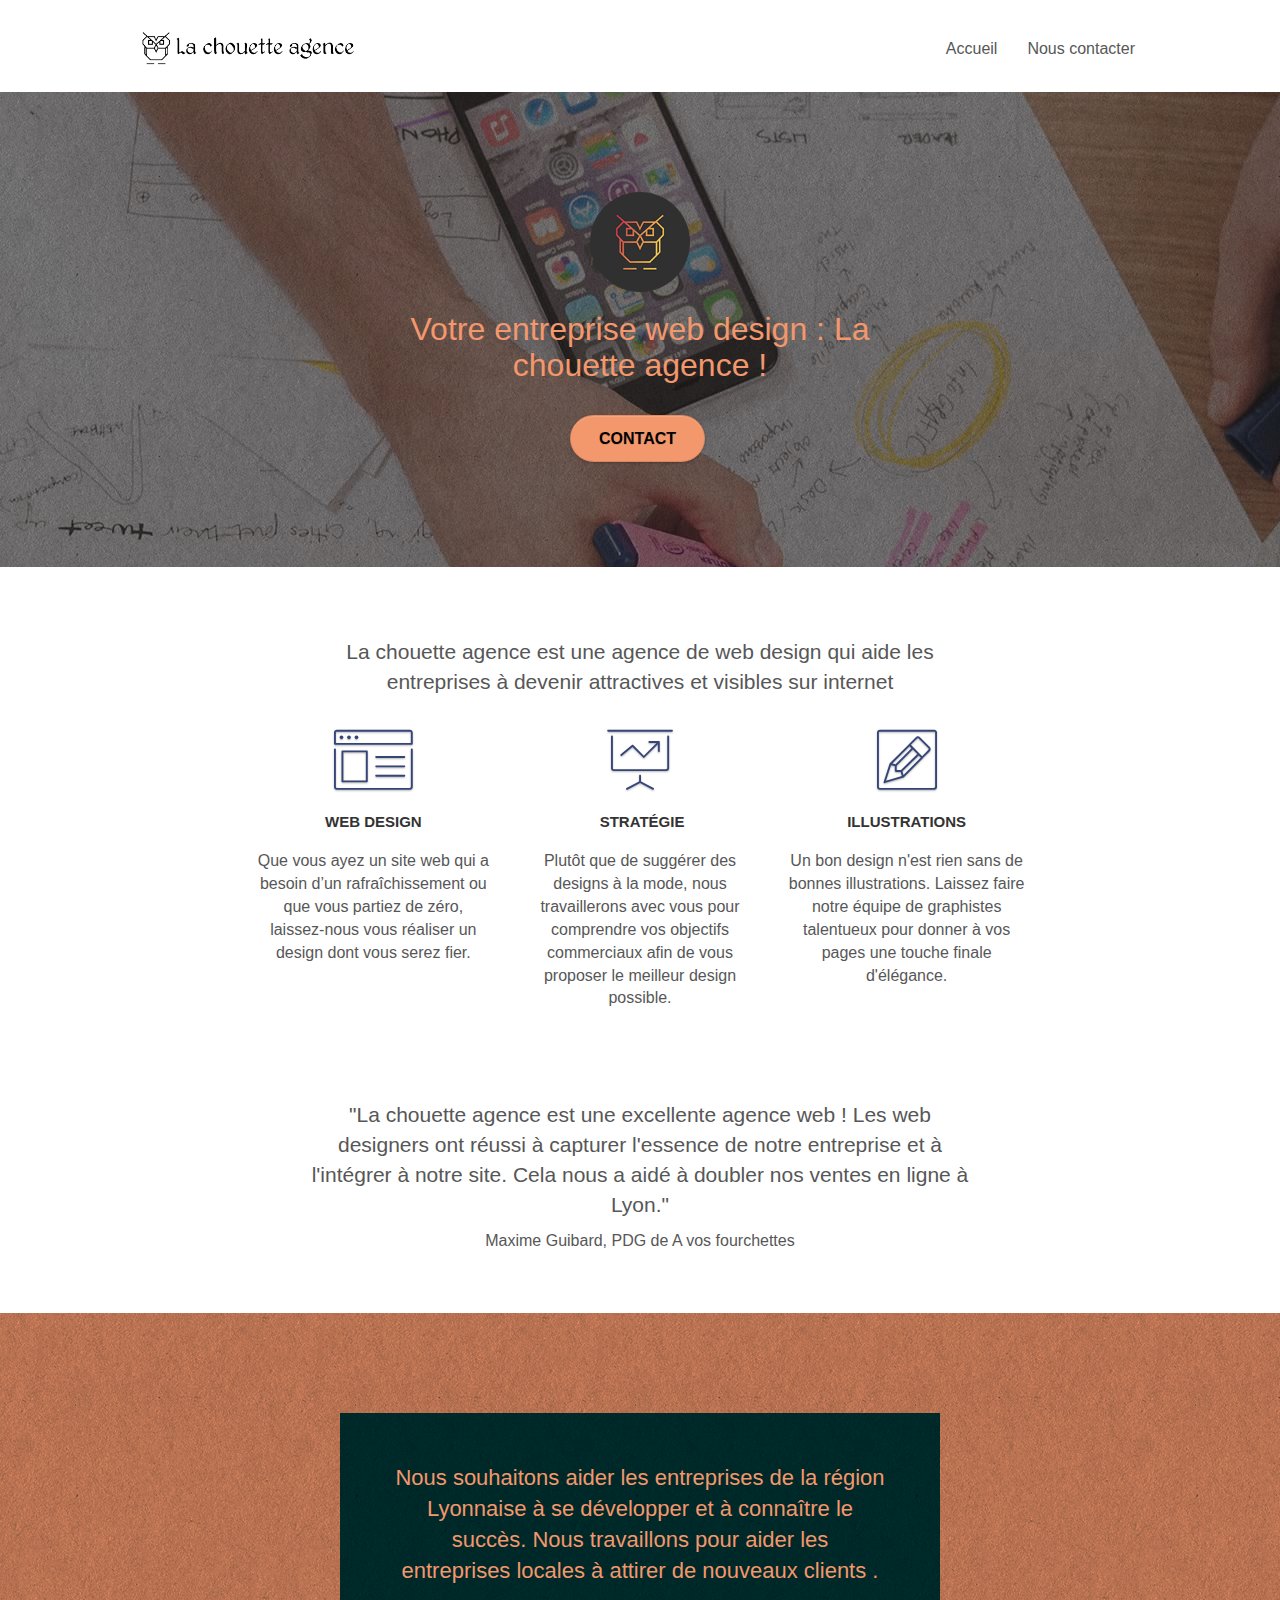
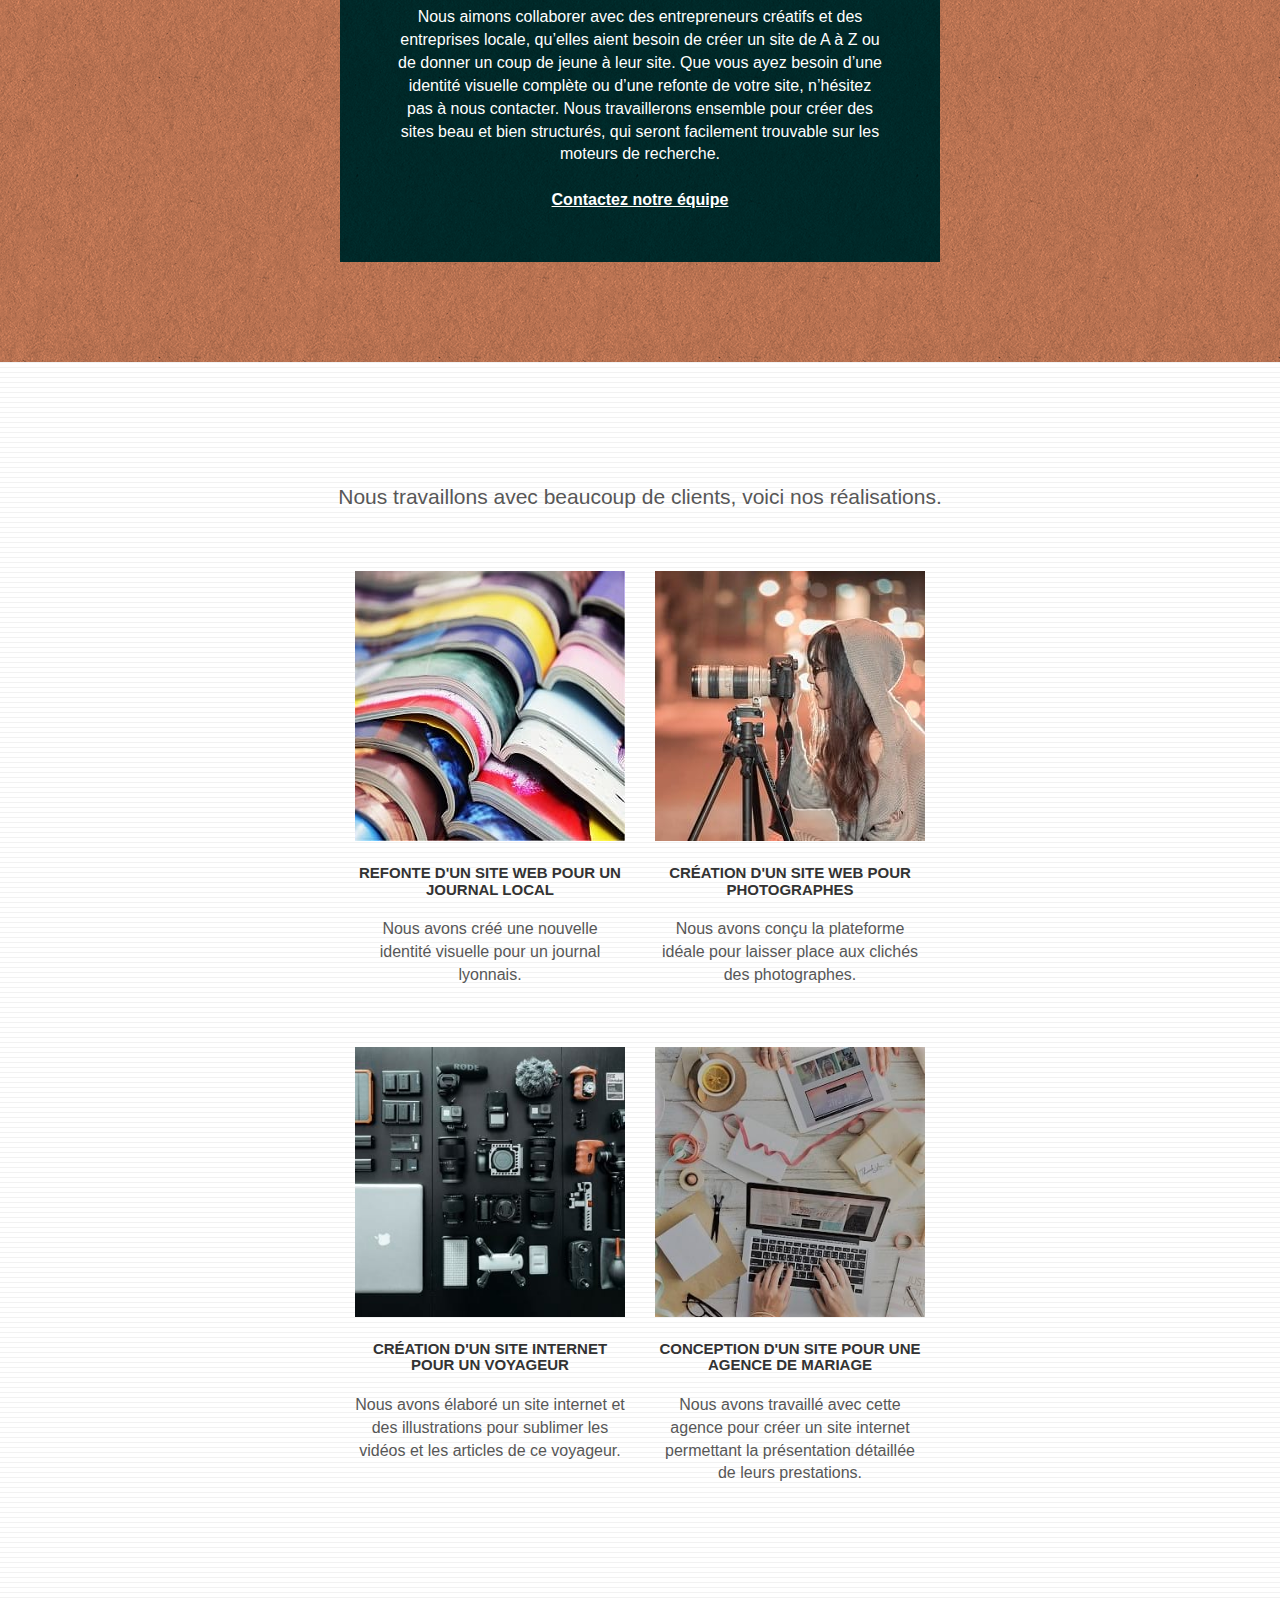
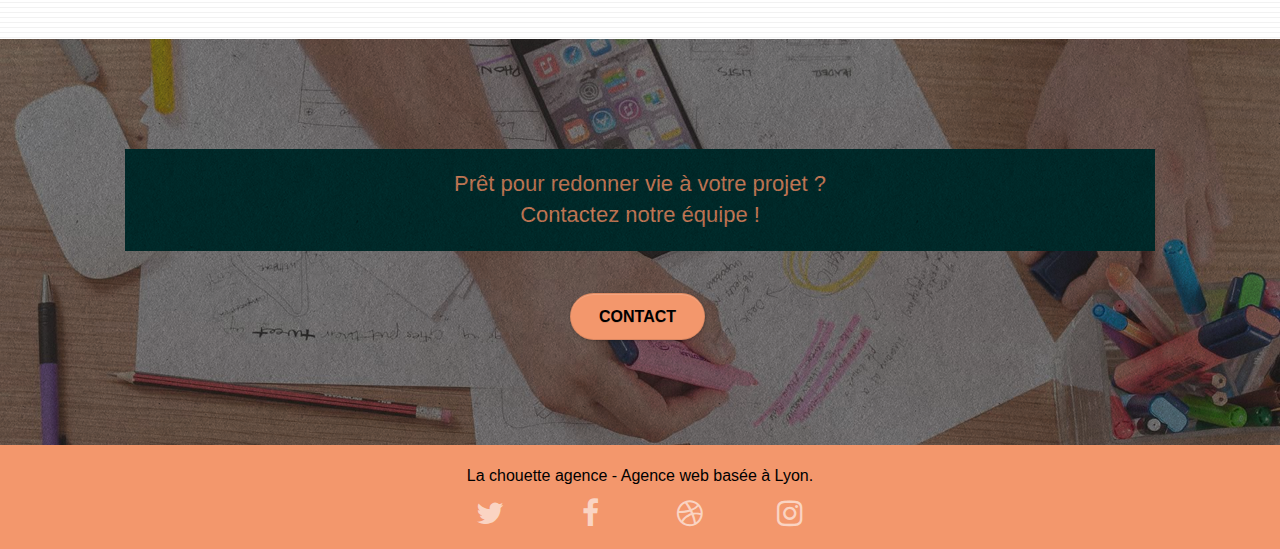
==== commit 6bdf926e: "correction dernieres erreur w3c html" ====
--- a/index.html
+++ b/index.html
@@ -7,9 +7,10 @@
     <link rel="shortcut icon" type="image/png" href="favicon.jpg">
     
 	<link rel="stylesheet" type="text/css" href="./css/bootstrap.css">
-	<link rel="stylesheet" type="text/css" href="style.css">
+	
 	<link rel="stylesheet" type="text/css" href="./css/font-awesome.css">
 	<link rel="stylesheet" type="text/css" href="./css/et-line.css">
+	<link rel="stylesheet" type="text/css" href="style.css">
 	
     
 
@@ -32,7 +33,7 @@
 
 		<nav class="navbar row">
 			<div class="navbar-header">
-				<a class="navbar-brand" href="index.html"><img loading="lazy" src="img/la-chouette-agence.png" alt="logo et typo de l'entreprise la chouette agence" height="40" /></a>
+				<a class="navbar-brand" href="index.html"><img loading="lazy" src="img/la-chouette-agence.png" alt="logo et typo de l'entreprise la chouette agence, agence web design Lyon" class="logoHauteur"	 /></a>
 				<button id="nav-toggle" type="button" class="ui-navbar-toggle navbar-toggle" data-toggle="collapse" data-target=".navbar-1">
 					<span class="sr-only">Toggle navigation</span><span class="icon-bar"></span><span class="icon-bar"></span><span class="icon-bar"></span>
 				</button>
@@ -57,7 +58,7 @@
 	<div class="container bloc-lg">
 		<div class="row tight-width-whitespace">
 			<div class="col-sm-12">
-				<img loading="lazy" src="img/logo.png" class="center-block image-resize-mode logoAgence" alt="logo de l'entreprise la chouette agence"/>
+				<img loading="lazy" src="img/logo.png" class="center-block image-resize-mode logoAgence" alt="logo de l'entreprise la chouette agence, agence web design Lyon"/>
 				<h1 class="text-center hero-bloc-text tc-white ">
 					Votre entreprise web design : La chouette agence !
 				</h1>
@@ -129,9 +130,9 @@
 	<div class="container bloc-lg">
 		<div class="row tight-width-whitespace black-background">
 			<div class="col-sm-12">
-				<p class="mg-md text-center tc-white">
+				<h2 class="mg-md text-center tc-white">
 					Nous souhaitons aider les entreprises de la région Lyonnaise à se développer et à connaître le succès. Nous travaillons pour aider les entreprises locales à attirer de nouveaux clients .<br>
-				</p>
+				</h2>
 				<p class="text-center white">
 					Nous aimons collaborer avec des entrepreneurs créatifs et des entreprises locale, qu’elles aient besoin de créer un site de A à Z ou de donner un coup de jeune à leur site. Que vous ayez besoin d’une identité visuelle complète ou d’une refonte de votre site, n’hésitez pas à nous contacter. Nous travaillerons ensemble pour créer des sites beau et bien structurés, qui seront facilement trouvable sur les moteurs de recherche. <br><br><a class="ltc-white bold-link" href="contact.html">Contactez notre équipe</a><br>
 				</p>
@@ -151,7 +152,7 @@
 		</div>
 		<div class="row tight-width-whitespace portfolio-row">
 			<div class="col-sm-6">
-				<a href="#" data-lightbox="img/1.jpg" data-gallery-id="gallery-1" data-caption="Refonte d'un site web pour un journal local" data-frame="snapshot-lb"><img loading="lazy" src="img/1.jpg" alt="Journeaux empilés les uns sur les autres" class="img-responsive portfolio-thumb centerMobile" /></a>
+				<a href="#" data-lightbox="img/1.jpg" data-gallery-id="gallery-1" data-caption="Refonte d'un site web pour un journal local" data-frame="snapshot-lb"><img loading="lazy" src="img/1.jpg" alt="Journeaux empilés les uns sur les autres, refonte d'un site web pour un journal local" class="img-responsive portfolio-thumb centerMobile" /></a>
 				<h3 class="mg-md text-center">
 					Refonte d'un site web pour un journal local
 				</h3>
@@ -160,7 +161,7 @@
 				</p>
 			</div>
 			<div class="col-sm-6">
-				<a href="#" data-lightbox="img/2.jpg" data-gallery-id="gallery-1" data-caption="Création d'un site web pour photographes" data-frame="snapshot-lb"><img loading="lazy" src="img/2.jpg" class="img-responsive portfolio-thumb centerMobile" alt="Photographe prenant une photo à l’aide d’un trépied" /></a>
+				<a href="#" data-lightbox="img/2.jpg" data-gallery-id="gallery-1" data-caption="Création d'un site web pour photographes" data-frame="snapshot-lb"><img loading="lazy" src="img/2.jpg" class="img-responsive portfolio-thumb centerMobile" alt="Photographe prenant une photo à l’aide d’un trépied, création d'un site web pour photographes" /></a>
 				<h3 class="mg-md text-center">
 					Création d'un site web pour photographes
 				</h3>
@@ -171,7 +172,7 @@
 		</div>
 		<div class="row tight-width-whitespace portfolio-row">
 			<div class="col-sm-6">
-				<a href="#" data-lightbox="img/3.jpg" data-gallery-id="gallery-1" data-caption="Création d'un site internet pour un voyageur" data-frame="snapshot-lb"><img loading="lazy" src="img/3.jpg" class="img-responsive portfolio-thumb centerMobile" alt="Table remplie d'objets High-Tech en tout genre"/></a>
+				<a href="#" data-lightbox="img/3.jpg" data-gallery-id="gallery-1" data-caption="Création d'un site internet pour un voyageur" data-frame="snapshot-lb"><img loading="lazy" src="img/3.jpg" class="img-responsive portfolio-thumb centerMobile" alt="Table remplie d'objets High-Tech en tout genre, création d'un site internet pour un voyageur"/></a>
 				<h3 class="mg-md text-center">
 					Création d'un site internet pour un voyageur
 				</h3>
@@ -180,7 +181,7 @@
 				</p>
 			</div>
 			<div class="col-sm-6">
-				<a href="#" data-lightbox="img/4.jpg" data-gallery-id="gallery-1" data-caption="Conception d'un site pour une agence de mariage" data-frame="snapshot-lb"><img  loading="lazy" src="img/4.jpg" class="img-responsive portfolio-thumb centerMobile" alt="Bureau de travail metiers créatifs" /></a>
+				<a href="#" data-lightbox="img/4.jpg" data-gallery-id="gallery-1" data-caption="Conception d'un site pour une agence de mariage" data-frame="snapshot-lb"><img  loading="lazy" src="img/4.jpg" class="img-responsive portfolio-thumb centerMobile" alt="Bureau de travail metiers créatifs, conception d'un site pour une agence de mariage" /></a>
 				<h3 class="mg-md text-center">
 					Conception d'un site pour une agence de mariage
 				</h3>
@@ -197,9 +198,9 @@
 <section class="bloc bgc-dark-slate-blue bg-banniere d-bloc bloc-bg-texture texture-paper" id="bloc-5-cta">
 	<div class="container bloc-lg">
 		<div class="row">
-			<p class="mg-md text-center tc-white bgcontrast">
+			<h2 class="mg-md text-center tc-white bgcontrast">
 				Prêt pour redonner vie à votre projet ?<br>Contactez notre équipe !
-			</p>
+			</h2>
 			<div class="col-sm-12 text-center">
 				<a href="contact.html" class="btn btn-atomic-tangerine btn-clean btn-rd btn-lg cta-hero">Contact</a>
 			</div>
@@ -236,6 +237,7 @@
 						<div class="text-center">
 							<a class="social" href="index.html"><span class="fa fa-instagram icon-md"></span></a>
 						</div>
+					</div>
 					</div>
 			</div>
 		</div>
--- a/style.css
+++ b/style.css
@@ -858,7 +858,9 @@
     padding-top: 20px;
     padding-bottom: 20px;
 }
-
+.logoHauteur {
+    height: 40px;;
+}
 /* FIN PERSO */
 
 
